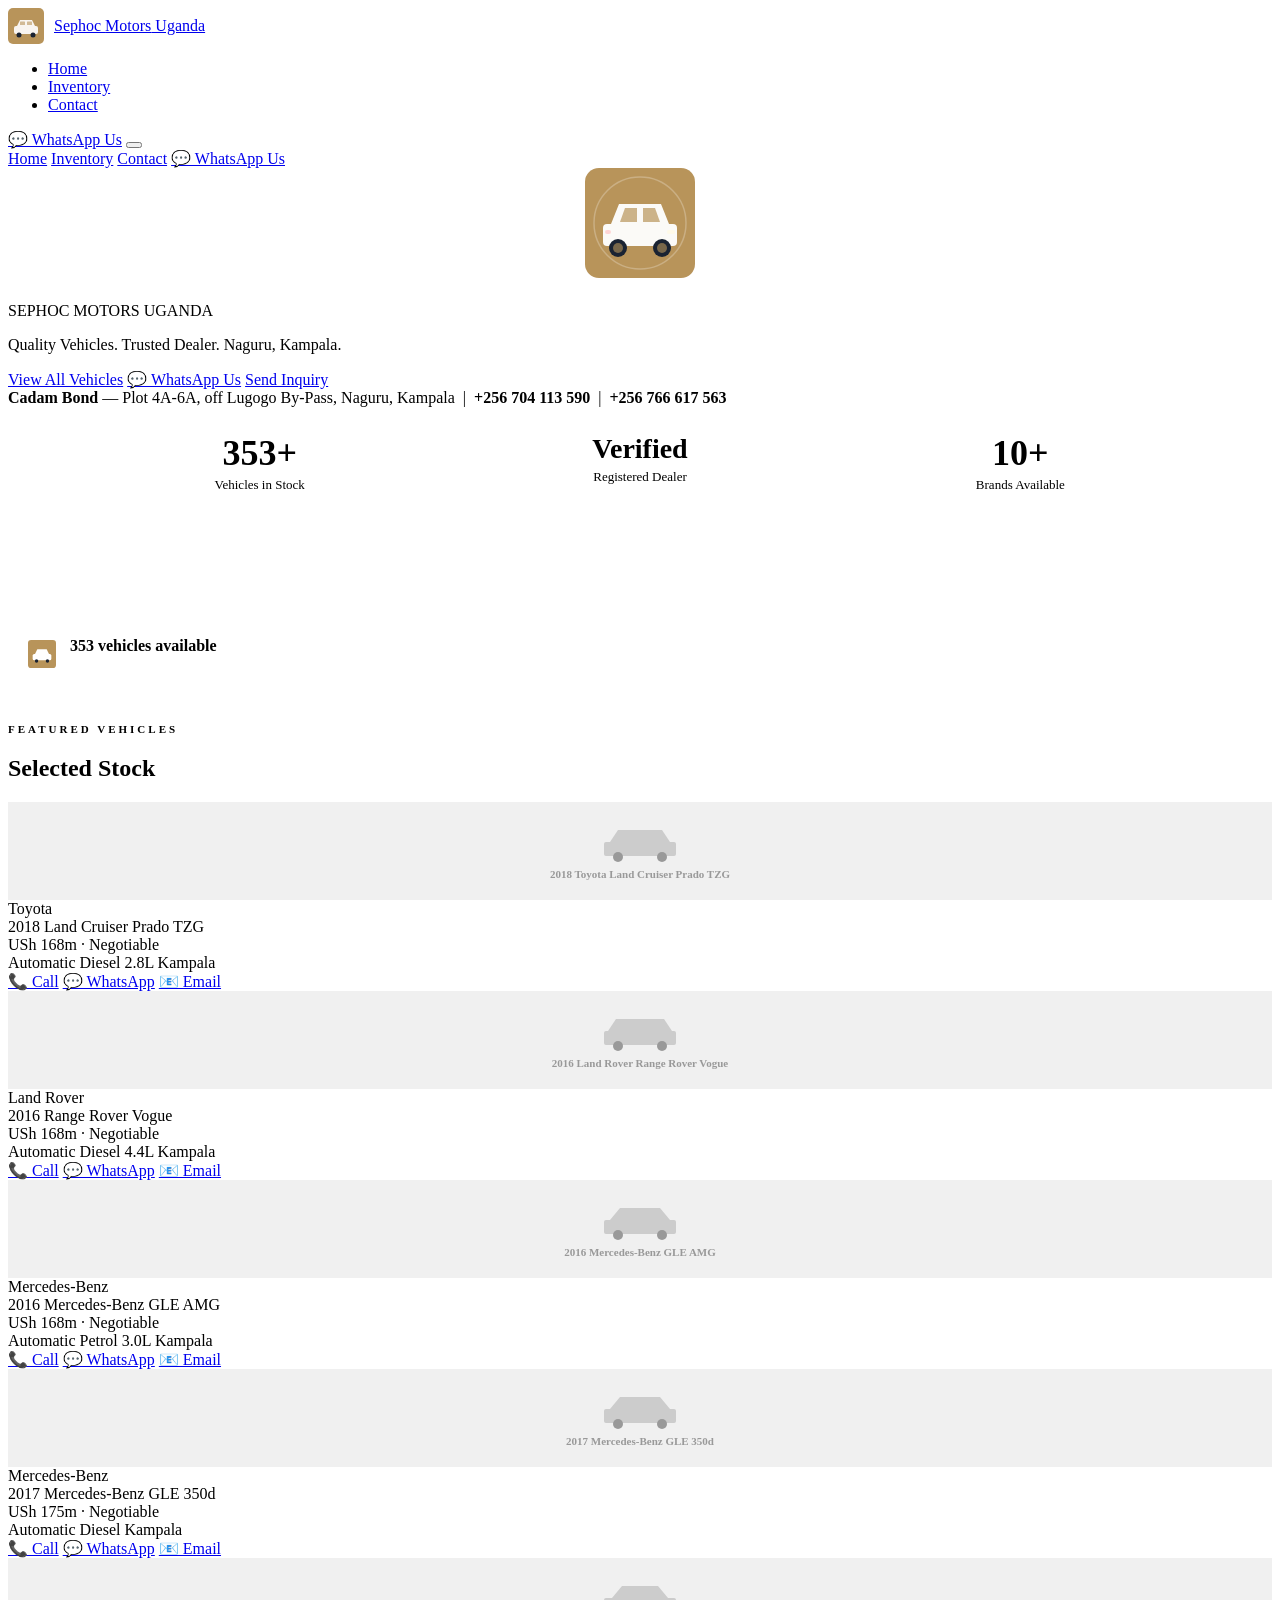
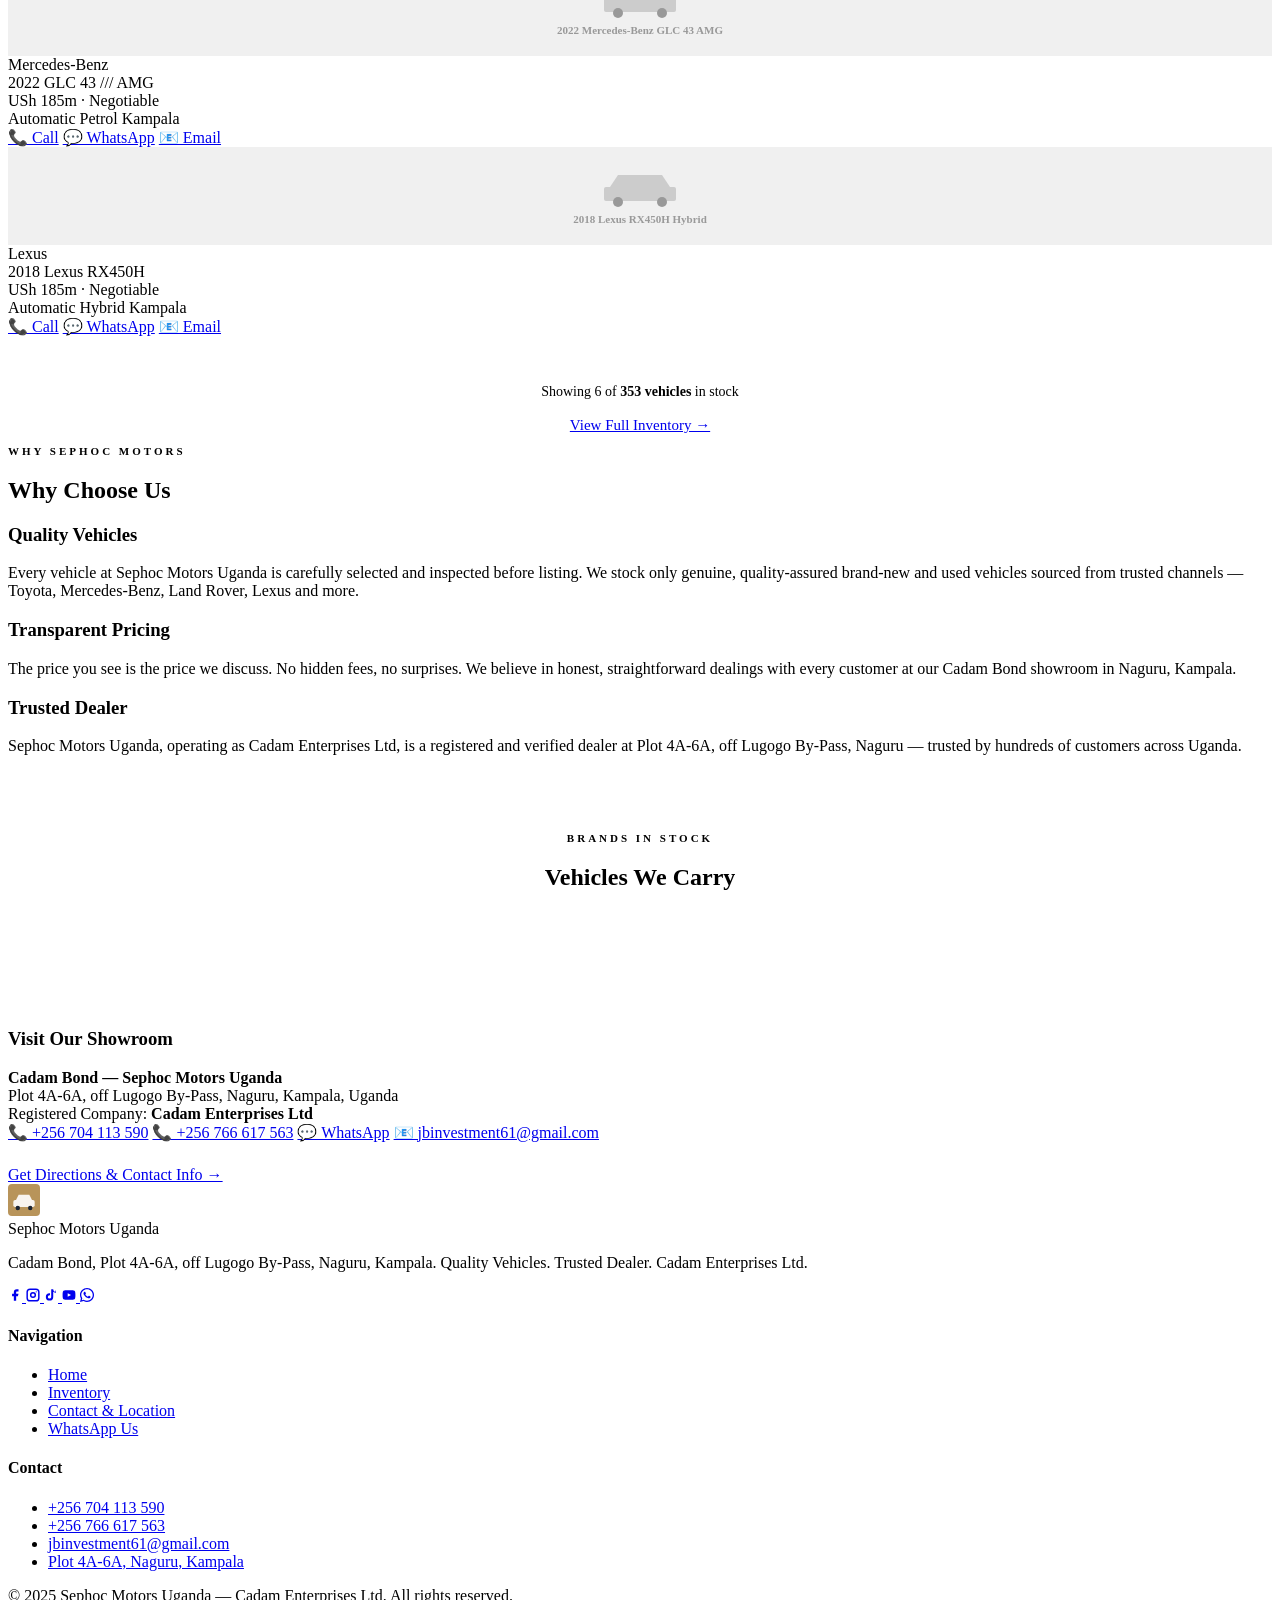
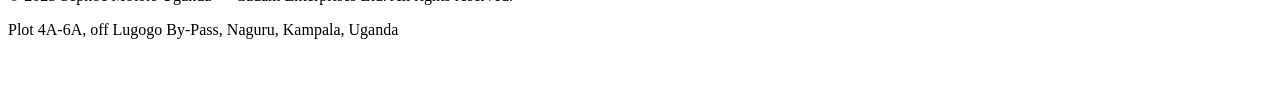
==== index.html @ a28c48fc "Rename index-1.html to index.html" ====
<!DOCTYPE html>
<html lang="en">
<head>
<meta charset="UTF-8"/>
<meta name="viewport" content="width=device-width,initial-scale=1.0"/>
<title>Sephoc Motors Uganda | Quality Vehicles — Cadam Bond, Naguru, Kampala</title>
<meta name="description" content="Sephoc Motors Uganda at Cadam Bond, Naguru Kampala. Quality brand-new and used vehicles — Toyota, Mercedes-Benz, Land Rover, Lexus, Subaru and more. Call +256704113590."/>
<meta name="keywords" content="cars for sale Uganda, Sephoc Motors Uganda, Cadam Bond Kampala, Toyota Land Cruiser Uganda, Mercedes-Benz Uganda, Range Rover Uganda, buy car Kampala, Naguru car dealer, used cars Uganda, luxury cars Kampala"/>
<meta property="og:title" content="Sephoc Motors Uganda | Cadam Bond, Naguru Kampala"/>
<meta property="og:description" content="Quality Vehicles. Trusted Dealer. Naguru, Kampala. Call +256704113590"/>
<meta name="robots" content="index,follow"/>
<link rel="stylesheet" href="style.css"/>
<style>
/* ---- LOGO SVG ---- */
.logo-svg-wrap {
  display:flex; align-items:center; gap:10px;
}
/* Hero logo large */
.hero-logo-svg {
  width:110px; height:110px;
  margin: 0 auto 24px;
  display:block;
}
/* Inline featured banner */
.featured-banner {
  background: var(--navy);
  border-left: 4px solid var(--gold);
  padding: 16px 20px;
  border-radius: 0 6px 6px 0;
  margin-bottom: 36px;
  display: flex; align-items: center; gap: 14px;
}
.featured-banner p { color: rgba(255,255,255,0.7); font-size:13px; margin:0; }
.featured-banner strong { color: var(--white); }
/* Stats row */
.stats-row {
  display: grid; grid-template-columns: repeat(3,1fr);
  gap: 1px; background: var(--border);
  border: 1px solid var(--border);
  border-radius: 6px; overflow: hidden;
  margin-bottom: 60px;
}
.stat-box {
  background: var(--white);
  padding: 28px 20px; text-align: center;
}
.stat-num {
  font-family: 'Playfair Display', serif;
  font-size: 36px; font-weight: 900;
  color: var(--navy); line-height: 1;
  margin-bottom: 6px;
}
.stat-num span { color: var(--gold); }
.stat-label { font-size: 13px; color: var(--gray); font-weight: 500; }
</style>
</head>
<body>

<!-- ===================== NAV ===================== -->
<nav class="nav">
  <div class="nav-inner">
    <!-- LOGO -->
    <a href="index.html" class="nav-logo logo-svg-wrap">
      <svg width="36" height="36" viewBox="0 0 36 36" fill="none" xmlns="http://www.w3.org/2000/svg" style="flex-shrink:0;border-radius:5px;">
        <rect width="36" height="36" fill="#b8945a"/>
        <!-- Car silhouette -->
        <rect x="6" y="18" width="24" height="8" rx="2" fill="white" opacity="0.9"/>
        <path d="M9 18 L12 12 L24 12 L27 18Z" fill="white" opacity="0.9"/>
        <circle cx="11" cy="27" r="2.5" fill="#1a2332"/>
        <circle cx="25" cy="27" r="2.5" fill="#1a2332"/>
        <rect x="12" y="13.5" width="5" height="3.5" rx="0.5" fill="#b8945a" opacity="0.6"/>
        <rect x="19" y="13.5" width="5" height="3.5" rx="0.5" fill="#b8945a" opacity="0.6"/>
      </svg>
      <span>Sephoc <span>Motors</span> Uganda</span>
    </a>
    <ul class="nav-links">
      <li><a href="index.html" class="active">Home</a></li>
      <li><a href="inventory.html">Inventory</a></li>
      <li><a href="contact.html">Contact</a></li>
    </ul>
    <a href="https://wa.me/256704113590?text=Hi%20Sephoc%20Motors%2C%20I%27m%20interested%20in%20a%20vehicle." target="_blank" class="nav-cta">💬 WhatsApp Us</a>
    <button class="nav-hamburger" onclick="toggleMenu()">
      <span></span><span></span><span></span>
    </button>
  </div>
  <div class="mobile-menu" id="mobileMenu">
    <a href="index.html">Home</a>
    <a href="inventory.html">Inventory</a>
    <a href="contact.html">Contact</a>
    <a href="https://wa.me/256704113590?text=Hi%20Sephoc%20Motors%2C%20I%27m%20interested%20in%20a%20vehicle." target="_blank">💬 WhatsApp Us</a>
  </div>
</nav>

<!-- ===================== HERO ===================== -->
<section class="hero">
  <!-- LARGE LOGO -->
  <svg class="hero-logo-svg" viewBox="0 0 110 110" fill="none" xmlns="http://www.w3.org/2000/svg">
    <rect width="110" height="110" rx="14" fill="#b8945a"/>
    <!-- outer ring -->
    <circle cx="55" cy="55" r="46" stroke="white" stroke-width="1.5" opacity="0.25"/>
    <!-- car body -->
    <rect x="18" y="56" width="74" height="22" rx="4" fill="white" opacity="0.95"/>
    <!-- car roof -->
    <path d="M26 56 L34 36 L76 36 L84 56Z" fill="white" opacity="0.95"/>
    <!-- windscreen left -->
    <path d="M35 54 L40 40 L52 40 L52 54Z" fill="#b8945a" opacity="0.7"/>
    <!-- windscreen right -->
    <path d="M58 54 L58 40 L70 40 L75 54Z" fill="#b8945a" opacity="0.7"/>
    <!-- wheels -->
    <circle cx="33" cy="80" r="9" fill="#1a2332"/>
    <circle cx="33" cy="80" r="5" fill="#b8945a" opacity="0.6"/>
    <circle cx="77" cy="80" r="9" fill="#1a2332"/>
    <circle cx="77" cy="80" r="5" fill="#b8945a" opacity="0.6"/>
    <!-- headlight -->
    <rect x="82" y="62" width="8" height="4" rx="2" fill="#fff9e6" opacity="0.9"/>
    <!-- rear light -->
    <rect x="20" y="62" width="6" height="4" rx="2" fill="#ffcccc" opacity="0.8"/>
  </svg>

  <div class="hero-business-name">SEPHOC MOTORS UGANDA</div>
  <p class="hero-subtitle">Quality Vehicles. Trusted Dealer. Naguru, Kampala.</p>

  <div class="hero-actions">
    <a href="inventory.html" class="btn btn-gold" style="min-width:200px;">View All Vehicles</a>
    <a href="https://wa.me/256704113590?text=Hi%20Sephoc%20Motors%2C%20I%27m%20interested%20in%20a%20vehicle." target="_blank" class="btn btn-wa" style="min-width:180px;">💬 WhatsApp Us</a>
    <a href="contact.html" class="btn btn-outline-gold" style="min-width:160px;">Send Inquiry</a>
  </div>

  <div class="hero-location">
    <strong>Cadam Bond</strong> — Plot 4A-6A, off Lugogo By-Pass, Naguru, Kampala &nbsp;|&nbsp;
    <strong>+256 704 113 590</strong> &nbsp;|&nbsp; <strong>+256 766 617 563</strong>
  </div>
</section>

<!-- ===================== STATS ===================== -->
<div style="max-width:1140px;margin:0 auto;padding:0 20px;">
  <div class="stats-row">
    <div class="stat-box">
      <div class="stat-num">353<span>+</span></div>
      <div class="stat-label">Vehicles in Stock</div>
    </div>
    <div class="stat-box">
      <div class="stat-num" style="font-size:28px;">Verified</div>
      <div class="stat-label">Registered Dealer</div>
    </div>
    <div class="stat-box">
      <div class="stat-num">10<span>+</span></div>
      <div class="stat-label">Brands Available</div>
    </div>
  </div>
</div>

<!-- ===================== FEATURED VEHICLES ===================== -->
<section class="section" style="background:var(--white);padding-top:40px;">
  <div class="container">
    <div class="featured-banner">
      <svg width="28" height="28" viewBox="0 0 36 36" fill="none" style="flex-shrink:0;">
        <rect width="36" height="36" rx="4" fill="#b8945a"/>
        <rect x="6" y="18" width="24" height="8" rx="2" fill="white"/>
        <path d="M9 18 L12 12 L24 12 L27 18Z" fill="white"/>
        <circle cx="11" cy="27" r="2.2" fill="#1a2332"/>
        <circle cx="25" cy="27" r="2.2" fill="#1a2332"/>
      </svg>
      <div>
        <strong>353 vehicles available</strong>
        <p>Toyota · Mercedes-Benz · Land Rover · Lexus · Audi · Jeep · Subaru · Mitsubishi · Chery and more</p>
      </div>
    </div>

    <p style="font-size:11px;font-weight:700;letter-spacing:3px;text-transform:uppercase;color:var(--gold);margin-bottom:6px;">FEATURED VEHICLES</p>
    <h2 class="section-title">Selected <span>Stock</span></h2>
    <div class="divider"></div>

    <div class="cars-grid">

      <!-- CAR 1: 2018 Toyota Prado TZG -->
      <div class="car-card">
        <div class="car-img-placeholder" style="display:flex;flex-direction:column;gap:6px;align-items:center;justify-content:center;padding:20px;background:#f0f0f0;">
          <svg viewBox="0 0 80 40" width="80" height="40" fill="none">
            <rect x="4" y="20" width="72" height="14" rx="2" fill="#ccc"/>
            <path d="M10 20 L18 8 L62 8 L70 20Z" fill="#ccc"/>
            <circle cx="18" cy="35" r="5" fill="#999"/>
            <circle cx="62" cy="35" r="5" fill="#999"/>
          </svg>
          <span style="font-size:11px;color:#999;font-weight:600;">2018 Toyota Land Cruiser Prado TZG</span>
        </div>
        <div class="car-info">
          <div class="car-make">Toyota</div>
          <div class="car-name">2018 Land Cruiser Prado TZG</div>
          <div class="car-price">USh 168m <span>· Negotiable</span></div>
          <div class="car-specs">
            <span class="spec-tag">Automatic</span>
            <span class="spec-tag">Diesel</span>
            <span class="spec-tag">2.8L</span>
            <span class="spec-tag">Kampala</span>
          </div>
        </div>
        <div class="card-actions">
          <a href="tel:+256704113590" class="btn btn-navy btn-sm">📞 Call</a>
          <a href="https://wa.me/256704113590?text=Hi%2C%20I%27m%20interested%20in%20the%202018%20Toyota%20Land%20Cruiser%20Prado%20TZG%20at%20USh%20168m.%20Is%20it%20still%20available%3F" target="_blank" class="btn btn-wa btn-sm">💬 WhatsApp</a>
          <a href="mailto:jbinvestment61@gmail.com?subject=Inquiry%3A%202018%20Toyota%20Land%20Cruiser%20Prado%20TZG%20-%20USh%20168m&body=Hello%20Sephoc%20Motors%20Uganda%2C%0A%0AI%20am%20interested%20in%20the%202018%20Toyota%20Land%20Cruiser%20Prado%20TZG%20listed%20at%20USh%20168m.%0APlease%20send%20me%20more%20details.%0A%0AThank%20you." class="btn btn-outline btn-sm">📧 Email</a>
        </div>
      </div>

      <!-- CAR 2: 2016 Range Rover Vogue -->
      <div class="car-card">
        <div class="car-img-placeholder" style="display:flex;flex-direction:column;gap:6px;align-items:center;justify-content:center;padding:20px;background:#f0f0f0;">
          <svg viewBox="0 0 80 40" width="80" height="40" fill="none">
            <rect x="4" y="20" width="72" height="14" rx="2" fill="#ccc"/>
            <path d="M8 20 L16 8 L64 8 L72 20Z" fill="#ccc"/>
            <circle cx="18" cy="35" r="5" fill="#999"/>
            <circle cx="62" cy="35" r="5" fill="#999"/>
          </svg>
          <span style="font-size:11px;color:#999;font-weight:600;">2016 Land Rover Range Rover Vogue</span>
        </div>
        <div class="car-info">
          <div class="car-make">Land Rover</div>
          <div class="car-name">2016 Range Rover Vogue</div>
          <div class="car-price">USh 168m <span>· Negotiable</span></div>
          <div class="car-specs">
            <span class="spec-tag">Automatic</span>
            <span class="spec-tag">Diesel</span>
            <span class="spec-tag">4.4L</span>
            <span class="spec-tag">Kampala</span>
          </div>
        </div>
        <div class="card-actions">
          <a href="tel:+256704113590" class="btn btn-navy btn-sm">📞 Call</a>
          <a href="https://wa.me/256704113590?text=Hi%2C%20I%27m%20interested%20in%20the%202016%20Range%20Rover%20Vogue%20at%20USh%20168m.%20Is%20it%20still%20available%3F" target="_blank" class="btn btn-wa btn-sm">💬 WhatsApp</a>
          <a href="mailto:jbinvestment61@gmail.com?subject=Inquiry%3A%202016%20Range%20Rover%20Vogue%20-%20USh%20168m&body=Hello%20Sephoc%20Motors%20Uganda%2C%0A%0AI%20am%20interested%20in%20the%202016%20Range%20Rover%20Vogue%20at%20USh%20168m.%0APlease%20send%20me%20more%20details.%0A%0AThank%20you." class="btn btn-outline btn-sm">📧 Email</a>
        </div>
      </div>

      <!-- CAR 3: 2016 Mercedes-Benz GLE AMG -->
      <div class="car-card">
        <div class="car-img-placeholder" style="display:flex;flex-direction:column;gap:6px;align-items:center;justify-content:center;padding:20px;background:#f0f0f0;">
          <svg viewBox="0 0 80 40" width="80" height="40" fill="none">
            <rect x="4" y="20" width="72" height="14" rx="2" fill="#ccc"/>
            <path d="M10 20 L20 8 L60 8 L70 20Z" fill="#ccc"/>
            <circle cx="18" cy="35" r="5" fill="#999"/>
            <circle cx="62" cy="35" r="5" fill="#999"/>
          </svg>
          <span style="font-size:11px;color:#999;font-weight:600;">2016 Mercedes-Benz GLE AMG</span>
        </div>
        <div class="car-info">
          <div class="car-make">Mercedes-Benz</div>
          <div class="car-name">2016 Mercedes-Benz GLE AMG</div>
          <div class="car-price">USh 168m <span>· Negotiable</span></div>
          <div class="car-specs">
            <span class="spec-tag">Automatic</span>
            <span class="spec-tag">Petrol</span>
            <span class="spec-tag">3.0L</span>
            <span class="spec-tag">Kampala</span>
          </div>
        </div>
        <div class="card-actions">
          <a href="tel:+256704113590" class="btn btn-navy btn-sm">📞 Call</a>
          <a href="https://wa.me/256704113590?text=Hi%2C%20I%27m%20interested%20in%20the%202016%20Mercedes-Benz%20GLE%20AMG%20at%20USh%20168m.%20Is%20it%20still%20available%3F" target="_blank" class="btn btn-wa btn-sm">💬 WhatsApp</a>
          <a href="mailto:jbinvestment61@gmail.com?subject=Inquiry%3A%202016%20Mercedes-Benz%20GLE%20AMG%20-%20USh%20168m&body=Hello%20Sephoc%20Motors%20Uganda%2C%0A%0AI%20am%20interested%20in%20the%202016%20Mercedes-Benz%20GLE%20AMG%20at%20USh%20168m.%0APlease%20send%20me%20more%20details.%0A%0AThank%20you." class="btn btn-outline btn-sm">📧 Email</a>
        </div>
      </div>

      <!-- CAR 4: 2017 Mercedes GLE 350d -->
      <div class="car-card">
        <div class="car-img-placeholder" style="display:flex;flex-direction:column;gap:6px;align-items:center;justify-content:center;padding:20px;background:#f0f0f0;">
          <svg viewBox="0 0 80 40" width="80" height="40" fill="none">
            <rect x="4" y="20" width="72" height="14" rx="2" fill="#ccc"/>
            <path d="M10 20 L20 8 L60 8 L70 20Z" fill="#ccc"/>
            <circle cx="18" cy="35" r="5" fill="#999"/>
            <circle cx="62" cy="35" r="5" fill="#999"/>
          </svg>
          <span style="font-size:11px;color:#999;font-weight:600;">2017 Mercedes-Benz GLE 350d</span>
        </div>
        <div class="car-info">
          <div class="car-make">Mercedes-Benz</div>
          <div class="car-name">2017 Mercedes-Benz GLE 350d</div>
          <div class="car-price">USh 175m <span>· Negotiable</span></div>
          <div class="car-specs">
            <span class="spec-tag">Automatic</span>
            <span class="spec-tag">Diesel</span>
            <span class="spec-tag">Kampala</span>
          </div>
        </div>
        <div class="card-actions">
          <a href="tel:+256704113590" class="btn btn-navy btn-sm">📞 Call</a>
          <a href="https://wa.me/256704113590?text=Hi%2C%20I%27m%20interested%20in%20the%202017%20Mercedes-Benz%20GLE%20350d%20at%20USh%20175m.%20Is%20it%20still%20available%3F" target="_blank" class="btn btn-wa btn-sm">💬 WhatsApp</a>
          <a href="mailto:jbinvestment61@gmail.com?subject=Inquiry%3A%202017%20Mercedes-Benz%20GLE%20350d%20-%20USh%20175m&body=Hello%20Sephoc%20Motors%20Uganda%2C%0A%0AI%20am%20interested%20in%20the%202017%20Mercedes-Benz%20GLE%20350d%20at%20USh%20175m.%0APlease%20send%20me%20more%20details.%0A%0AThank%20you." class="btn btn-outline btn-sm">📧 Email</a>
        </div>
      </div>

      <!-- CAR 5: 2022 Mercedes GLC 43 AMG -->
      <div class="car-card">
        <div class="car-img-placeholder" style="display:flex;flex-direction:column;gap:6px;align-items:center;justify-content:center;padding:20px;background:#f0f0f0;">
          <svg viewBox="0 0 80 40" width="80" height="40" fill="none">
            <rect x="4" y="20" width="72" height="14" rx="2" fill="#ccc"/>
            <path d="M12 20 L22 8 L58 8 L68 20Z" fill="#ccc"/>
            <circle cx="18" cy="35" r="5" fill="#999"/>
            <circle cx="62" cy="35" r="5" fill="#999"/>
          </svg>
          <span style="font-size:11px;color:#999;font-weight:600;">2022 Mercedes-Benz GLC 43 AMG</span>
        </div>
        <div class="car-info">
          <div class="car-make">Mercedes-Benz</div>
          <div class="car-name">2022 GLC 43 /// AMG</div>
          <div class="car-price">USh 185m <span>· Negotiable</span></div>
          <div class="car-specs">
            <span class="spec-tag">Automatic</span>
            <span class="spec-tag">Petrol</span>
            <span class="spec-tag">Kampala</span>
          </div>
        </div>
        <div class="card-actions">
          <a href="tel:+256704113590" class="btn btn-navy btn-sm">📞 Call</a>
          <a href="https://wa.me/256704113590?text=Hi%2C%20I%27m%20interested%20in%20the%202022%20Mercedes-Benz%20GLC%2043%20AMG%20at%20USh%20185m.%20Is%20it%20still%20available%3F" target="_blank" class="btn btn-wa btn-sm">💬 WhatsApp</a>
          <a href="mailto:jbinvestment61@gmail.com?subject=Inquiry%3A%202022%20Mercedes-Benz%20GLC%2043%20AMG&body=Hello%20Sephoc%20Motors%20Uganda%2C%0A%0AI%20am%20interested%20in%20the%202022%20Mercedes-Benz%20GLC%2043%20AMG%20at%20USh%20185m.%0APlease%20send%20me%20more%20details.%0A%0AThank%20you." class="btn btn-outline btn-sm">📧 Email</a>
        </div>
      </div>

      <!-- CAR 6: 2018 Lexus RX450H -->
      <div class="car-card">
        <div class="car-img-placeholder" style="display:flex;flex-direction:column;gap:6px;align-items:center;justify-content:center;padding:20px;background:#f0f0f0;">
          <svg viewBox="0 0 80 40" width="80" height="40" fill="none">
            <rect x="4" y="20" width="72" height="14" rx="2" fill="#ccc"/>
            <path d="M10 20 L18 8 L62 8 L70 20Z" fill="#ccc"/>
            <circle cx="18" cy="35" r="5" fill="#999"/>
            <circle cx="62" cy="35" r="5" fill="#999"/>
          </svg>
          <span style="font-size:11px;color:#999;font-weight:600;">2018 Lexus RX450H Hybrid</span>
        </div>
        <div class="car-info">
          <div class="car-make">Lexus</div>
          <div class="car-name">2018 Lexus RX450H</div>
          <div class="car-price">USh 185m <span>· Negotiable</span></div>
          <div class="car-specs">
            <span class="spec-tag">Automatic</span>
            <span class="spec-tag">Hybrid</span>
            <span class="spec-tag">Kampala</span>
          </div>
        </div>
        <div class="card-actions">
          <a href="tel:+256704113590" class="btn btn-navy btn-sm">📞 Call</a>
          <a href="https://wa.me/256704113590?text=Hi%2C%20I%27m%20interested%20in%20the%202018%20Lexus%20RX450H%20at%20USh%20185m.%20Is%20it%20still%20available%3F" target="_blank" class="btn btn-wa btn-sm">💬 WhatsApp</a>
          <a href="mailto:jbinvestment61@gmail.com?subject=Inquiry%3A%202018%20Lexus%20RX450H&body=Hello%20Sephoc%20Motors%20Uganda%2C%0A%0AI%20am%20interested%20in%20the%202018%20Lexus%20RX450H%20at%20USh%20185m.%0APlease%20send%20me%20more%20details.%0A%0AThank%20you." class="btn btn-outline btn-sm">📧 Email</a>
        </div>
      </div>

    </div>

    <div style="text-align:center;margin-top:48px;">
      <p style="font-size:14px;color:var(--gray);margin-bottom:16px;">Showing 6 of <strong style="color:var(--navy);">353 vehicles</strong> in stock</p>
      <a href="inventory.html" class="btn btn-gold" style="font-size:15px;padding:16px 44px;">View Full Inventory →</a>
    </div>
  </div>
</section>

<!-- ===================== WHY CHOOSE US ===================== -->
<section class="section why-section">
  <div class="container">
    <p style="font-size:11px;font-weight:700;letter-spacing:3px;text-transform:uppercase;color:var(--gold);margin-bottom:6px;">WHY SEPHOC MOTORS</p>
    <h2 class="section-title">Why Choose <span>Us</span></h2>
    <div class="divider"></div>
    <div class="why-grid">
      <div class="why-card">
        <h3>Quality Vehicles</h3>
        <p>Every vehicle at Sephoc Motors Uganda is carefully selected and inspected before listing. We stock only genuine, quality-assured brand-new and used vehicles sourced from trusted channels — Toyota, Mercedes-Benz, Land Rover, Lexus and more.</p>
      </div>
      <div class="why-card">
        <h3>Transparent Pricing</h3>
        <p>The price you see is the price we discuss. No hidden fees, no surprises. We believe in honest, straightforward dealings with every customer at our Cadam Bond showroom in Naguru, Kampala.</p>
      </div>
      <div class="why-card">
        <h3>Trusted Dealer</h3>
        <p>Sephoc Motors Uganda, operating as Cadam Enterprises Ltd, is a registered and verified dealer at Plot 4A-6A, off Lugogo By-Pass, Naguru — trusted by hundreds of customers across Uganda.</p>
      </div>
    </div>
  </div>
</section>

<!-- ===================== BRANDS ===================== -->
<section style="background:var(--white);padding:50px 20px;border-top:1px solid var(--border);">
  <div class="container" style="text-align:center;">
    <p style="font-size:11px;font-weight:700;letter-spacing:3px;text-transform:uppercase;color:var(--gold);margin-bottom:6px;">BRANDS IN STOCK</p>
    <h2 class="section-title" style="margin-bottom:6px;">Vehicles We <span>Carry</span></h2>
    <div class="divider" style="margin:14px auto 32px;"></div>
    <div style="display:flex;flex-wrap:wrap;gap:12px;justify-content:center;">
      <span style="background:var(--navy);color:white;padding:10px 22px;border-radius:4px;font-size:13px;font-weight:600;">Toyota</span>
      <span style="background:var(--navy);color:white;padding:10px 22px;border-radius:4px;font-size:13px;font-weight:600;">Mercedes-Benz</span>
      <span style="background:var(--navy);color:white;padding:10px 22px;border-radius:4px;font-size:13px;font-weight:600;">Land Rover</span>
      <span style="background:var(--navy);color:white;padding:10px 22px;border-radius:4px;font-size:13px;font-weight:600;">Lexus</span>
      <span style="background:var(--navy);color:white;padding:10px 22px;border-radius:4px;font-size:13px;font-weight:600;">Audi</span>
      <span style="background:var(--navy);color:white;padding:10px 22px;border-radius:4px;font-size:13px;font-weight:600;">Jeep</span>
      <span style="background:var(--navy);color:white;padding:10px 22px;border-radius:4px;font-size:13px;font-weight:600;">Subaru</span>
      <span style="background:var(--navy);color:white;padding:10px 22px;border-radius:4px;font-size:13px;font-weight:600;">Mitsubishi</span>
      <span style="background:var(--gold);color:white;padding:10px 22px;border-radius:4px;font-size:13px;font-weight:600;">+ More Brands</span>
    </div>
  </div>
</section>

<!-- ===================== VISIT OUR SHOWROOM ===================== -->
<div class="location-strip">
  <div class="container">
    <h3>Visit Our Showroom</h3>
    <div class="location-address">
      <strong>Cadam Bond — Sephoc Motors Uganda</strong><br/>
      Plot 4A-6A, off Lugogo By-Pass, Naguru, Kampala, Uganda<br/>
      Registered Company: <strong>Cadam Enterprises Ltd</strong>
    </div>
    <div class="location-contacts">
      <a href="tel:+256704113590" class="loc-contact">📞 +256 704 113 590</a>
      <a href="tel:+256766617563" class="loc-contact">📞 +256 766 617 563</a>
      <a href="https://wa.me/256704113590?text=Hi%20Sephoc%20Motors%2C%20I%27m%20interested%20in%20a%20vehicle." target="_blank" class="loc-contact">💬 WhatsApp</a>
      <a href="mailto:jbinvestment61@gmail.com" class="loc-contact">📧 jbinvestment61@gmail.com</a>
    </div>
    <div style="margin-top:24px;">
      <a href="contact.html" class="btn btn-gold">Get Directions & Contact Info →</a>
    </div>
  </div>
</div>

<!-- ===================== FOOTER ===================== -->
<footer class="footer">
  <div class="footer-inner">
    <div>
      <div class="footer-logo-wrap">
        <svg width="32" height="32" viewBox="0 0 36 36" fill="none" xmlns="http://www.w3.org/2000/svg" style="border-radius:4px;flex-shrink:0;">
          <rect width="36" height="36" fill="#b8945a"/>
          <rect x="6" y="18" width="24" height="8" rx="2" fill="white" opacity="0.9"/>
          <path d="M9 18 L12 12 L24 12 L27 18Z" fill="white" opacity="0.9"/>
          <circle cx="11" cy="27" r="2.5" fill="#1a2332"/>
          <circle cx="25" cy="27" r="2.5" fill="#1a2332"/>
        </svg>
        <div class="footer-logo-name">Sephoc <span>Motors</span> Uganda</div>
      </div>
      <p class="footer-desc">Cadam Bond, Plot 4A-6A, off Lugogo By-Pass, Naguru, Kampala. Quality Vehicles. Trusted Dealer. Cadam Enterprises Ltd.</p>
      <div class="footer-socials">
        <a href="https://www.facebook.com/SephocMotorsUganda" target="_blank" class="footer-social" title="Facebook">
          <svg width="14" height="14" viewBox="0 0 24 24" fill="currentColor"><path d="M18 2h-3a5 5 0 0 0-5 5v3H7v4h3v8h4v-8h3l1-4h-4V7a1 1 0 0 1 1-1h3z"/></svg>
        </a>
        <a href="https://www.instagram.com/sephocmotorsuganda" target="_blank" class="footer-social" title="@sephocmotorsuganda">
          <svg width="14" height="14" viewBox="0 0 24 24" fill="none" stroke="currentColor" stroke-width="2.5"><rect x="2" y="2" width="20" height="20" rx="5"/><circle cx="12" cy="12" r="4"/><circle cx="17.5" cy="6.5" r="1" fill="currentColor" stroke="none"/></svg>
        </a>
        <a href="https://www.tiktok.com/@sephocmotorsuganda" target="_blank" class="footer-social" title="TikTok">
          <svg width="14" height="14" viewBox="0 0 24 24" fill="currentColor"><path d="M19.59 6.69a4.83 4.83 0 0 1-3.77-4.25V2h-3.45v13.67a2.89 2.89 0 0 1-2.88 2.5 2.89 2.89 0 0 1-2.89-2.89 2.89 2.89 0 0 1 2.89-2.89c.28 0 .54.04.79.1V9.01a6.27 6.27 0 0 0-.79-.05 6.34 6.34 0 0 0-6.34 6.34 6.34 6.34 0 0 0 6.34 6.34 6.34 6.34 0 0 0 6.33-6.34l-.01-8.83a8.18 8.18 0 0 0 4.78 1.52V4.55a4.85 4.85 0 0 1-1-.14z"/></svg>
        </a>
        <a href="https://www.youtube.com/@sephocmotorsuganda" target="_blank" class="footer-social" title="YouTube">
          <svg width="14" height="14" viewBox="0 0 24 24" fill="currentColor"><path d="M22.54 6.42a2.78 2.78 0 0 0-1.95-1.96C18.88 4 12 4 12 4s-6.88 0-8.59.46a2.78 2.78 0 0 0-1.95 1.96A29 29 0 0 0 1 12a29 29 0 0 0 .46 5.58A2.78 2.78 0 0 0 3.41 19.6C5.12 20 12 20 12 20s6.88 0 8.59-.46a2.78 2.78 0 0 0 1.95-1.95A29 29 0 0 0 23 12a29 29 0 0 0-.46-5.58zM9.75 15.02V8.98L15.5 12l-5.75 3.02z"/></svg>
        </a>
        <a href="https://wa.me/256704113590" target="_blank" class="footer-social" title="WhatsApp">
          <svg width="14" height="14" viewBox="0 0 24 24" fill="currentColor"><path d="M17.472 14.382c-.297-.149-1.758-.867-2.03-.967-.273-.099-.471-.148-.67.15-.197.297-.767.966-.94 1.164-.173.199-.347.223-.644.075-.297-.15-1.255-.463-2.39-1.475-.883-.788-1.48-1.761-1.653-2.059-.173-.297-.018-.458.13-.606.134-.133.298-.347.446-.52.149-.174.198-.298.298-.497.099-.198.05-.371-.025-.52-.075-.149-.669-1.612-.916-2.207-.242-.579-.487-.5-.669-.51-.173-.008-.371-.01-.57-.01-.198 0-.52.074-.792.372-.272.297-1.04 1.016-1.04 2.479 0 1.462 1.065 2.875 1.213 3.074.149.198 2.096 3.2 5.077 4.487.709.306 1.262.489 1.694.625.712.227 1.36.195 1.871.118.571-.085 1.758-.719 2.006-1.413.248-.694.248-1.289.173-1.413-.074-.124-.272-.198-.57-.347z"/><path d="M12 0C5.373 0 0 5.373 0 12c0 2.125.555 4.122 1.529 5.857L.057 23.882l6.196-1.625A11.943 11.943 0 0 0 12 24c6.627 0 12-5.373 12-12S18.627 0 12 0zm0 21.818a9.808 9.808 0 0 1-5.001-1.367l-.361-.214-3.68.965.981-3.593-.234-.369A9.821 9.821 0 0 1 2.182 12C2.182 6.57 6.569 2.182 12 2.182c5.43 0 9.818 4.388 9.818 9.818 0 5.431-4.388 9.818-9.818 9.818z"/></svg>
        </a>
      </div>
    </div>
    <div class="footer-col">
      <h4>Navigation</h4>
      <ul>
        <li><a href="index.html">Home</a></li>
        <li><a href="inventory.html">Inventory</a></li>
        <li><a href="contact.html">Contact & Location</a></li>
        <li><a href="https://wa.me/256704113590" target="_blank">WhatsApp Us</a></li>
      </ul>
    </div>
    <div class="footer-col">
      <h4>Contact</h4>
      <ul>
        <li><a href="tel:+256704113590">+256 704 113 590</a></li>
        <li><a href="tel:+256766617563">+256 766 617 563</a></li>
        <li><a href="mailto:jbinvestment61@gmail.com">jbinvestment61@gmail.com</a></li>
        <li><a href="contact.html">Plot 4A-6A, Naguru, Kampala</a></li>
      </ul>
    </div>
  </div>
  <div class="footer-bottom">
    <p>© 2025 Sephoc Motors Uganda — Cadam Enterprises Ltd. All rights reserved.</p>
    <p>Plot 4A-6A, off Lugogo By-Pass, Naguru, Kampala, Uganda</p>
  </div>
</footer>

<!-- FLOATING WHATSAPP -->
<a href="https://wa.me/256704113590?text=Hi%20Sephoc%20Motors%2C%20I%27m%20interested%20in%20a%20vehicle." target="_blank" class="wa-float" title="Chat on WhatsApp">
  <svg width="26" height="26" viewBox="0 0 24 24" fill="white"><path d="M17.472 14.382c-.297-.149-1.758-.867-2.03-.967-.273-.099-.471-.148-.67.15-.197.297-.767.966-.94 1.164-.173.199-.347.223-.644.075-.297-.15-1.255-.463-2.39-1.475-.883-.788-1.48-1.761-1.653-2.059-.173-.297-.018-.458.13-.606.134-.133.298-.347.446-.52.149-.174.198-.298.298-.497.099-.198.05-.371-.025-.52-.075-.149-.669-1.612-.916-2.207-.242-.579-.487-.5-.669-.51-.173-.008-.371-.01-.57-.01-.198 0-.52.074-.792.372-.272.297-1.04 1.016-1.04 2.479 0 1.462 1.065 2.875 1.213 3.074.149.198 2.096 3.2 5.077 4.487.709.306 1.262.489 1.694.625.712.227 1.36.195 1.871.118.571-.085 1.758-.719 2.006-1.413.248-.694.248-1.289.173-1.413-.074-.124-.272-.198-.57-.347z"/><path d="M12 0C5.373 0 0 5.373 0 12c0 2.125.555 4.122 1.529 5.857L.057 23.882l6.196-1.625A11.943 11.943 0 0 0 12 24c6.627 0 12-5.373 12-12S18.627 0 12 0zm0 21.818a9.808 9.808 0 0 1-5.001-1.367l-.361-.214-3.68.965.981-3.593-.234-.369A9.821 9.821 0 0 1 2.182 12C2.182 6.57 6.569 2.182 12 2.182c5.43 0 9.818 4.388 9.818 9.818 0 5.431-4.388 9.818-9.818 9.818z"/></svg>
</a>

<script>
function toggleMenu(){ document.getElementById('mobileMenu').classList.toggle('open'); }
</script>
</body>
</html>
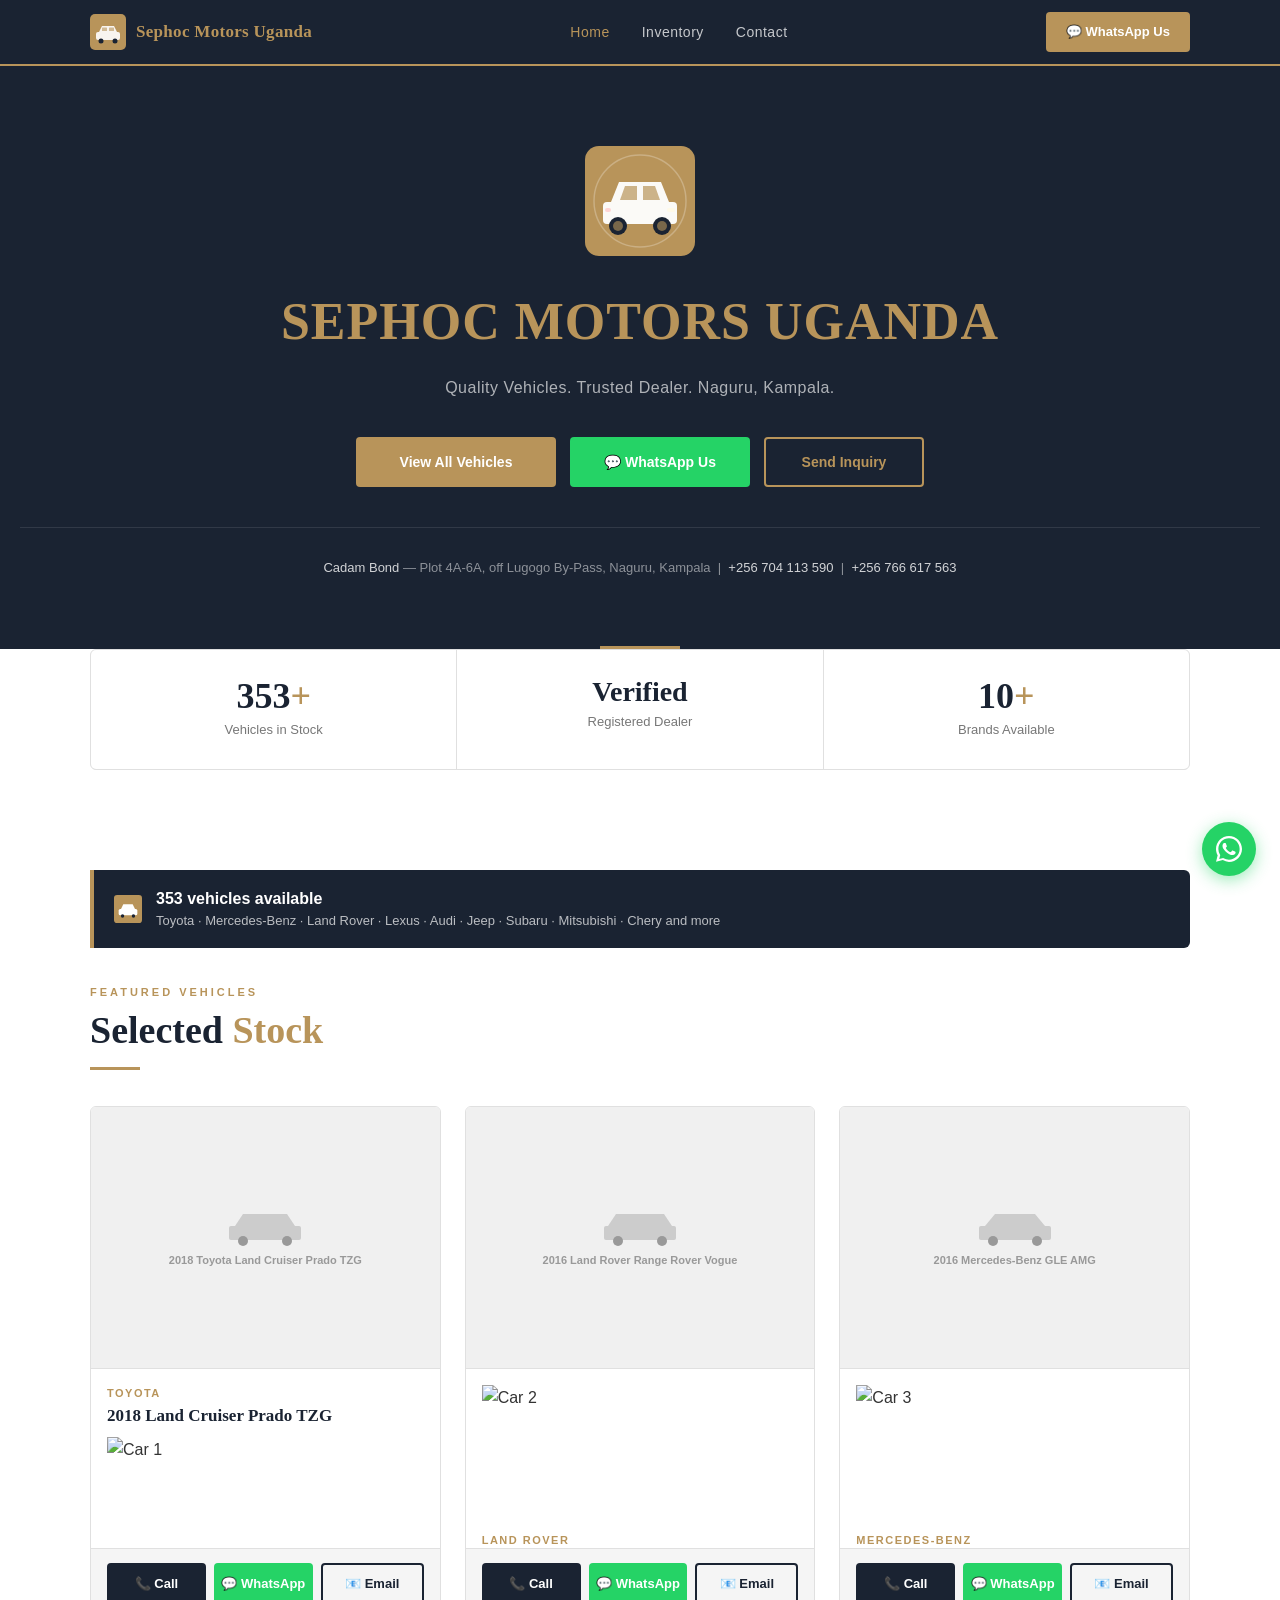
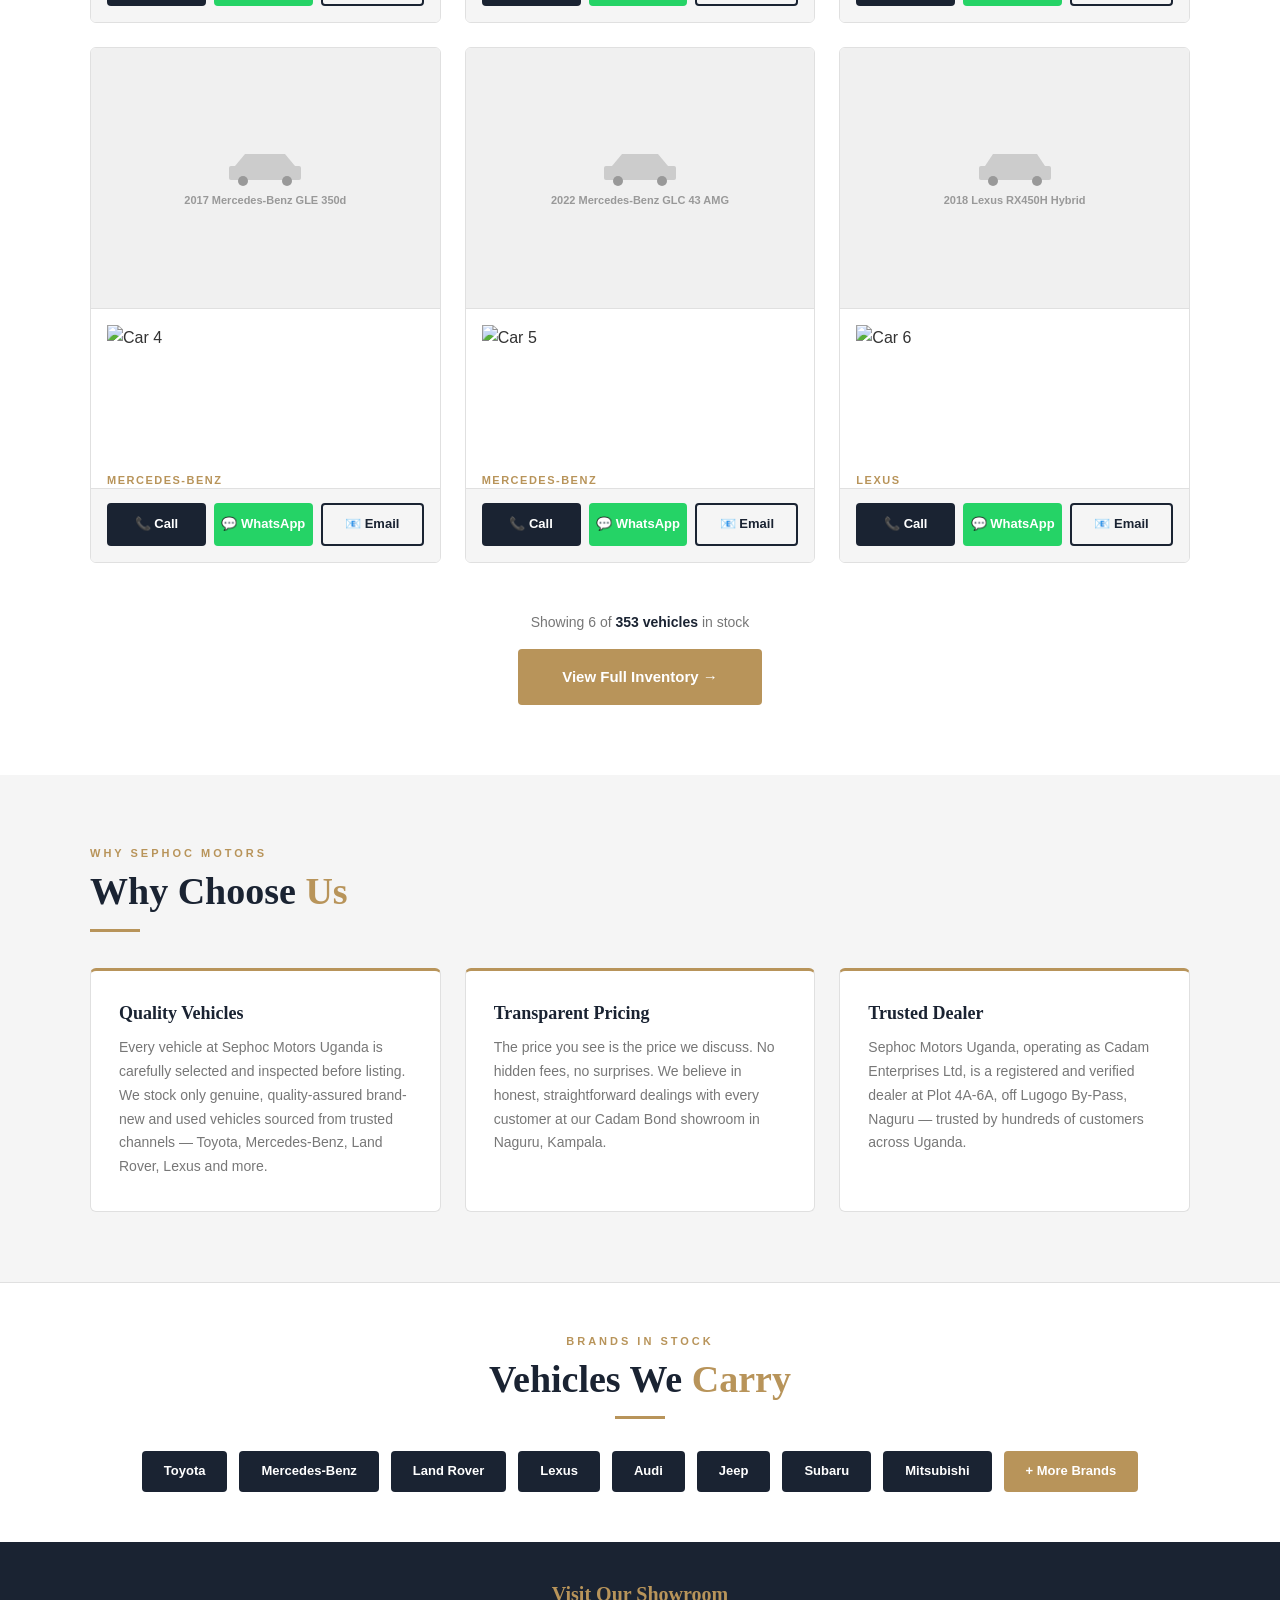
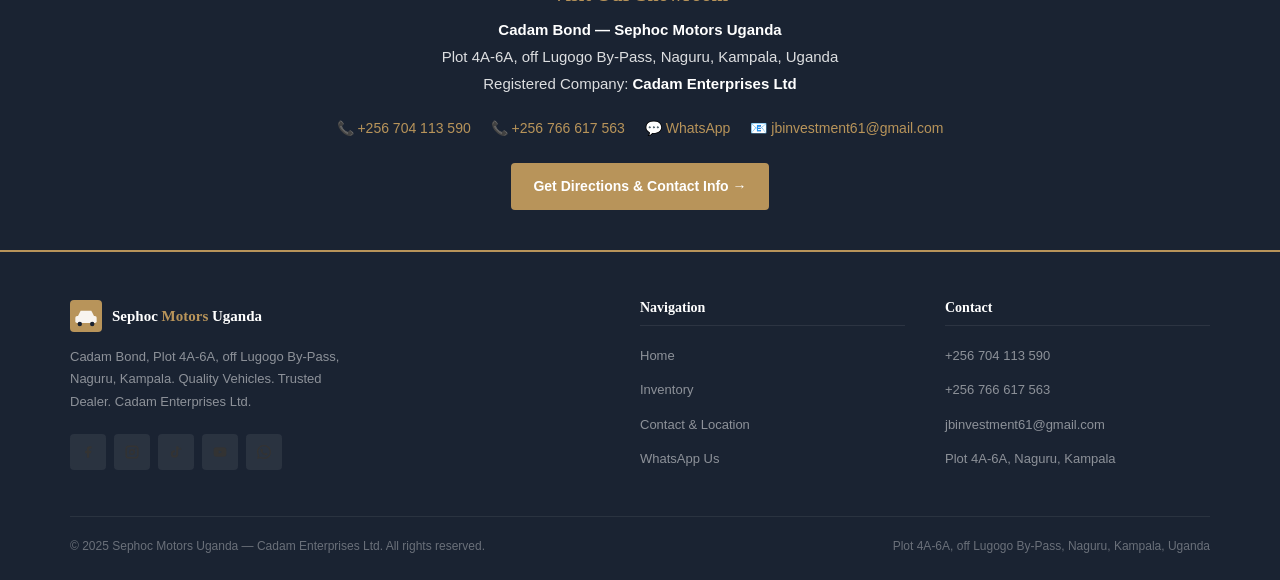
==== commit f4f9a89d: "Update index.html" ====
--- a/index.html
+++ b/index.html
@@ -187,6 +187,7 @@
         <div class="car-info">
           <div class="car-make">Toyota</div>
           <div class="car-name">2018 Land Cruiser Prado TZG</div>
+          <img src="https://i.ibb.co/GQbp4zMw/Uganda-928-8530958.png" alt="Car 1" style="width:100%; height:100%; object-fit:cover;">
           <div class="car-price">USh 168m <span>· Negotiable</span></div>
           <div class="car-specs">
             <span class="spec-tag">Automatic</span>
@@ -214,6 +215,7 @@
           <span style="font-size:11px;color:#999;font-weight:600;">2016 Land Rover Range Rover Vogue</span>
         </div>
         <div class="car-info">
+          <img src="https://i.ibb.co/twyXnHgh/Uganda-928-6312184.png" alt="Car 2" style="width:100%; height:100%; object-fit:cover;">
           <div class="car-make">Land Rover</div>
           <div class="car-name">2016 Range Rover Vogue</div>
           <div class="car-price">USh 168m <span>· Negotiable</span></div>
@@ -243,6 +245,7 @@
           <span style="font-size:11px;color:#999;font-weight:600;">2016 Mercedes-Benz GLE AMG</span>
         </div>
         <div class="car-info">
+          <img src="https://i.ibb.co/bg6TxG6y/Uganda-928-7462136.png" alt="Car 3" style="width:100%; height:100%; object-fit:cover;">
           <div class="car-make">Mercedes-Benz</div>
           <div class="car-name">2016 Mercedes-Benz GLE AMG</div>
           <div class="car-price">USh 168m <span>· Negotiable</span></div>
@@ -272,6 +275,7 @@
           <span style="font-size:11px;color:#999;font-weight:600;">2017 Mercedes-Benz GLE 350d</span>
         </div>
         <div class="car-info">
+     <img src="https://i.ibb.co/p6gCXM3t/Uganda-928-3314475.png" alt="Car 4" style="width:100%; height:100%; object-fit:cover;">     
           <div class="car-make">Mercedes-Benz</div>
           <div class="car-name">2017 Mercedes-Benz GLE 350d</div>
           <div class="car-price">USh 175m <span>· Negotiable</span></div>
@@ -300,6 +304,7 @@
           <span style="font-size:11px;color:#999;font-weight:600;">2022 Mercedes-Benz GLC 43 AMG</span>
         </div>
         <div class="car-info">
+          <img src="https://i.ibb.co/C32Rwvjw/Uganda-928-1015784.png" alt="Car 5" style="width:100%; height:100%; object-fit:cover;">
           <div class="car-make">Mercedes-Benz</div>
           <div class="car-name">2022 GLC 43 /// AMG</div>
           <div class="car-price">USh 185m <span>· Negotiable</span></div>
@@ -328,6 +333,7 @@
           <span style="font-size:11px;color:#999;font-weight:600;">2018 Lexus RX450H Hybrid</span>
         </div>
         <div class="car-info">
+          <img src="https://i.ibb.co/wFMz2VSQ/Uganda-928-2909381.png" alt="Car 6" style="width:100%; height:100%; object-fit:cover;">
           <div class="car-make">Lexus</div>
           <div class="car-name">2018 Lexus RX450H</div>
           <div class="car-price">USh 185m <span>· Negotiable</span></div>
--- a/style.css
+++ b/style.css
@@ -0,0 +1,440 @@
+/* ============================================================
+   SEPHOC MOTORS UGANDA — Clean Professional Design
+   ============================================================ */
+@import url('https://fonts.googleapis.com/css2?family=Playfair+Display:wght@700;900&family=Inter:wght@300;400;500;600;700&display=swap');
+
+/* ---------- TOKENS ---------- */
+:root {
+  --white:   #ffffff;
+  --navy:    #1a2332;
+  --navy2:   #243044;
+  --gold:    #b8945a;
+  --gold2:   #a07d48;
+  --text:    #333333;
+  --light:   #f5f5f5;
+  --border:  #e0e0e0;
+  --gray:    #777777;
+  --green:   #25D366;
+}
+
+*, *::before, *::after { box-sizing: border-box; margin: 0; padding: 0; }
+html { scroll-behavior: smooth; }
+body { font-family: 'Inter', sans-serif; color: var(--text); background: var(--white); line-height: 1.6; }
+img { display: block; max-width: 100%; }
+a { text-decoration: none; color: inherit; }
+ul { list-style: none; }
+button { cursor: pointer; font-family: inherit; border: none; }
+
+/* ---------- TYPOGRAPHY ---------- */
+h1, h2, h3, h4 { font-family: 'Playfair Display', serif; line-height: 1.2; }
+
+/* ---------- LAYOUT ---------- */
+.container { max-width: 1140px; margin: 0 auto; padding: 0 20px; }
+.section { padding: 70px 20px; }
+.section-title {
+  font-family: 'Playfair Display', serif;
+  font-size: clamp(26px, 3.5vw, 38px);
+  color: var(--navy);
+  margin-bottom: 8px;
+}
+.section-title span { color: var(--gold); }
+.section-sub { color: var(--gray); font-size: 15px; margin-bottom: 40px; }
+.divider {
+  width: 50px; height: 3px; background: var(--gold);
+  margin: 14px 0 36px;
+}
+
+/* ============================================================
+   NAVIGATION
+   ============================================================ */
+.nav {
+  position: sticky; top: 0; z-index: 200;
+  background: var(--navy);
+  border-bottom: 2px solid var(--gold);
+}
+.nav-inner {
+  max-width: 1140px; margin: 0 auto; padding: 0 20px;
+  display: flex; align-items: center; justify-content: space-between;
+  height: 64px;
+}
+.nav-logo {
+  display: flex; align-items: center; gap: 10px;
+  font-family: 'Playfair Display', serif;
+  font-size: 17px; font-weight: 700; color: var(--white);
+  letter-spacing: 0.3px;
+}
+.nav-logo-mark {
+  width: 36px; height: 36px;
+  background: var(--gold);
+  border-radius: 4px;
+  display: flex; align-items: center; justify-content: center;
+  font-size: 16px; font-weight: 900; color: var(--white);
+  font-family: 'Playfair Display', serif;
+  flex-shrink: 0;
+}
+.nav-logo span { color: var(--gold); }
+.nav-links { display: flex; align-items: center; gap: 32px; }
+.nav-links a {
+  color: rgba(255,255,255,0.75); font-size: 14px; font-weight: 500;
+  letter-spacing: 0.5px; transition: color 0.2s;
+}
+.nav-links a:hover, .nav-links a.active { color: var(--gold); }
+.nav-cta {
+  padding: 9px 20px;
+  background: var(--gold); color: var(--white);
+  border-radius: 4px; font-size: 13px; font-weight: 600;
+  transition: background 0.2s; min-height: 40px;
+  display: inline-flex; align-items: center; gap: 6px;
+}
+.nav-cta:hover { background: var(--gold2); }
+.nav-hamburger {
+  display: none; flex-direction: column; gap: 5px;
+  background: transparent; padding: 6px;
+}
+.nav-hamburger span { display: block; width: 22px; height: 2px; background: var(--white); border-radius: 2px; }
+.mobile-menu {
+  display: none; background: var(--navy2);
+  border-top: 1px solid rgba(255,255,255,0.08);
+}
+.mobile-menu a {
+  display: block; padding: 14px 20px;
+  color: rgba(255,255,255,0.85); font-size: 15px;
+  border-bottom: 1px solid rgba(255,255,255,0.06);
+  transition: color 0.2s;
+}
+.mobile-menu a:hover { color: var(--gold); }
+.mobile-menu.open { display: block; }
+
+/* ============================================================
+   HERO
+   ============================================================ */
+.hero {
+  background: var(--navy);
+  padding: 80px 20px 70px;
+  text-align: center;
+  position: relative;
+}
+.hero::after {
+  content: '';
+  display: block;
+  width: 80px; height: 3px;
+  background: var(--gold);
+  margin: 0 auto;
+  position: absolute; bottom: 0; left: 50%; transform: translateX(-50%);
+}
+.hero-logo-wrap {
+  width: 100px; height: 100px;
+  background: var(--gold);
+  border-radius: 8px;
+  display: flex; align-items: center; justify-content: center;
+  margin: 0 auto 24px;
+  font-family: 'Playfair Display', serif;
+  font-size: 36px; font-weight: 900; color: var(--white);
+}
+.hero-business-name {
+  font-family: 'Playfair Display', serif;
+  font-size: clamp(28px, 5vw, 52px);
+  font-weight: 900; color: var(--gold);
+  letter-spacing: 1px; margin-bottom: 12px;
+}
+.hero-subtitle {
+  font-size: 16px; color: rgba(255,255,255,0.65);
+  font-weight: 400; letter-spacing: 0.5px;
+  margin-bottom: 36px;
+}
+.hero-actions { display: flex; justify-content: center; gap: 14px; flex-wrap: wrap; }
+.hero-location {
+  margin-top: 40px; padding-top: 30px;
+  border-top: 1px solid rgba(255,255,255,0.1);
+  color: rgba(255,255,255,0.5); font-size: 13px;
+}
+.hero-location strong { color: rgba(255,255,255,0.8); font-weight: 500; }
+
+/* ============================================================
+   BUTTONS
+   ============================================================ */
+.btn {
+  display: inline-flex; align-items: center; justify-content: center;
+  gap: 7px; padding: 12px 22px; border-radius: 4px;
+  font-size: 14px; font-weight: 600; transition: all 0.2s;
+  min-height: 46px; white-space: nowrap;
+}
+.btn-gold { background: var(--gold); color: var(--white); }
+.btn-gold:hover { background: var(--gold2); }
+.btn-navy { background: var(--navy); color: var(--white); }
+.btn-navy:hover { background: var(--navy2); }
+.btn-outline { background: transparent; border: 2px solid var(--navy); color: var(--navy); }
+.btn-outline:hover { background: var(--navy); color: var(--white); }
+.btn-outline-gold { background: transparent; border: 2px solid var(--gold); color: var(--gold); }
+.btn-outline-gold:hover { background: var(--gold); color: var(--white); }
+.btn-wa { background: var(--green); color: var(--white); }
+.btn-wa:hover { background: #1da851; }
+.btn-sm { padding: 9px 16px; font-size: 13px; min-height: 40px; }
+
+/* Card action buttons */
+.card-actions {
+  display: flex; gap: 8px; flex-wrap: wrap;
+  padding: 14px 16px 16px;
+  border-top: 1px solid var(--border);
+  background: var(--light);
+}
+.card-actions .btn { flex: 1; min-width: 80px; }
+
+/* ============================================================
+   CAR CARDS
+   ============================================================ */
+.cars-grid {
+  display: grid;
+  grid-template-columns: repeat(3, 1fr);
+  gap: 24px;
+}
+.car-card {
+  background: var(--white);
+  border: 1px solid var(--border);
+  border-radius: 6px;
+  overflow: hidden;
+  transition: box-shadow 0.25s, transform 0.25s;
+  display: flex; flex-direction: column;
+}
+.car-card:hover {
+  box-shadow: 0 8px 32px rgba(0,0,0,0.12);
+  transform: translateY(-3px);
+}
+.car-img {
+  width: 100%; aspect-ratio: 4/3;
+  object-fit: cover;
+  background: #eee;
+  display: block;
+}
+.car-img-placeholder {
+  width: 100%; aspect-ratio: 4/3;
+  background: var(--light);
+  display: flex; align-items: center; justify-content: center;
+  color: var(--gray); font-size: 13px; font-weight: 500;
+  border-bottom: 1px solid var(--border);
+}
+.car-info { padding: 16px; flex: 1; }
+.car-make { font-size: 11px; font-weight: 700; text-transform: uppercase; letter-spacing: 1.5px; color: var(--gold); margin-bottom: 3px; }
+.car-name { font-family: 'Playfair Display', serif; font-size: 17px; font-weight: 700; color: var(--navy); margin-bottom: 10px; line-height: 1.25; }
+.car-price { font-size: 20px; font-weight: 700; color: var(--navy); font-family: 'Playfair Display', serif; margin-bottom: 12px; }
+.car-price span { font-family: 'Inter', sans-serif; font-size: 12px; color: var(--gray); font-weight: 400; }
+.car-specs { display: flex; flex-wrap: wrap; gap: 6px; }
+.spec-tag {
+  background: var(--light); border: 1px solid var(--border);
+  border-radius: 3px; padding: 3px 9px;
+  font-size: 11px; color: var(--text); font-weight: 500;
+}
+
+/* ============================================================
+   WHY CHOOSE US
+   ============================================================ */
+.why-section { background: var(--light); }
+.why-grid { display: grid; grid-template-columns: repeat(3,1fr); gap: 24px; }
+.why-card {
+  background: var(--white); padding: 32px 28px;
+  border: 1px solid var(--border); border-radius: 6px;
+  border-top: 3px solid var(--gold);
+}
+.why-card h3 {
+  font-family: 'Playfair Display', serif;
+  font-size: 18px; color: var(--navy); margin-bottom: 12px;
+}
+.why-card p { color: var(--gray); font-size: 14px; line-height: 1.7; }
+
+/* ============================================================
+   SHOWROOM / LOCATION STRIP
+   ============================================================ */
+.location-strip {
+  background: var(--navy);
+  padding: 40px 20px; text-align: center;
+}
+.location-strip h3 {
+  font-family: 'Playfair Display', serif;
+  font-size: 20px; color: var(--gold); margin-bottom: 10px;
+}
+.location-address {
+  color: rgba(255,255,255,0.85); font-size: 15px;
+  line-height: 1.8; margin-bottom: 20px;
+}
+.location-address strong { color: var(--white); }
+.location-contacts {
+  display: flex; justify-content: center; gap: 20px;
+  flex-wrap: wrap; margin-top: 16px;
+}
+.loc-contact {
+  color: var(--gold); font-size: 14px; font-weight: 500;
+  transition: color 0.2s;
+}
+.loc-contact:hover { color: var(--white); }
+
+/* ============================================================
+   FILTER BAR
+   ============================================================ */
+.filter-bar {
+  display: flex; gap: 8px; flex-wrap: wrap;
+  margin-bottom: 32px;
+}
+.filter-btn {
+  padding: 9px 20px;
+  background: var(--white); border: 2px solid var(--border);
+  border-radius: 4px; font-size: 13px; font-weight: 600;
+  color: var(--text); cursor: pointer; transition: all 0.2s;
+  min-height: 42px;
+}
+.filter-btn:hover { border-color: var(--gold); color: var(--gold); }
+.filter-btn.active { background: var(--navy); border-color: var(--navy); color: var(--white); }
+
+/* ============================================================
+   CONTACT PAGE
+   ============================================================ */
+.contact-grid { display: grid; grid-template-columns: 1fr 1fr; gap: 50px; align-items: start; }
+.contact-form-wrap {
+  background: var(--white); border: 1px solid var(--border);
+  border-radius: 6px; padding: 36px 32px;
+  box-shadow: 0 4px 20px rgba(0,0,0,0.06);
+}
+.form-group { margin-bottom: 18px; }
+.form-group label {
+  display: block; font-size: 13px; font-weight: 600;
+  color: var(--text); margin-bottom: 6px; letter-spacing: 0.3px;
+}
+.form-group input,
+.form-group select,
+.form-group textarea {
+  width: 100%; padding: 12px 14px; min-height: 46px;
+  border: 1px solid var(--border); border-radius: 4px;
+  font-size: 14px; color: var(--text); background: #fafafa;
+  transition: border-color 0.2s; font-family: inherit;
+}
+.form-group input:focus,
+.form-group select:focus,
+.form-group textarea:focus {
+  outline: none; border-color: var(--gold);
+  background: var(--white);
+  box-shadow: 0 0 0 3px rgba(184,148,90,0.1);
+}
+.form-group textarea { resize: vertical; min-height: 110px; }
+.contact-info-col {}
+.contact-cards { display: flex; flex-direction: column; gap: 14px; margin-bottom: 32px; }
+.contact-card {
+  background: var(--white); border: 1px solid var(--border);
+  border-left: 4px solid var(--gold);
+  border-radius: 4px; padding: 18px 20px;
+}
+.contact-card-label { font-size: 11px; font-weight: 700; text-transform: uppercase; letter-spacing: 1.5px; color: var(--gray); margin-bottom: 5px; }
+.contact-card-value { font-size: 16px; font-weight: 600; color: var(--navy); }
+.contact-card-value a { color: var(--navy); transition: color 0.2s; }
+.contact-card-value a:hover { color: var(--gold); }
+.social-section h4 {
+  font-family: 'Playfair Display', serif;
+  font-size: 16px; color: var(--navy); margin-bottom: 14px;
+}
+.social-links { display: flex; gap: 10px; flex-wrap: wrap; }
+.social-link {
+  width: 42px; height: 42px;
+  background: var(--navy); color: var(--white);
+  border-radius: 4px; display: flex; align-items: center; justify-content: center;
+  font-size: 18px; transition: background 0.2s;
+}
+.social-link:hover { background: var(--gold); }
+.map-wrap {
+  border-radius: 6px; overflow: hidden;
+  border: 1px solid var(--border);
+  height: 280px; margin-top: 28px;
+}
+.map-wrap iframe { width: 100%; height: 100%; border: none; }
+
+/* ============================================================
+   PAGE HERO (inner pages)
+   ============================================================ */
+.page-hero {
+  background: var(--navy); padding: 48px 20px;
+  text-align: center; border-bottom: 3px solid var(--gold);
+}
+.page-hero h1 {
+  font-family: 'Playfair Display', serif;
+  font-size: clamp(28px, 4vw, 42px);
+  color: var(--white); margin-bottom: 8px;
+}
+.page-hero h1 span { color: var(--gold); }
+.page-hero p { color: rgba(255,255,255,0.6); font-size: 15px; }
+
+/* ============================================================
+   FOOTER
+   ============================================================ */
+.footer {
+  background: var(--navy);
+  border-top: 2px solid var(--gold);
+  padding: 48px 20px 24px;
+}
+.footer-inner {
+  max-width: 1140px; margin: 0 auto;
+  display: grid; grid-template-columns: 2fr 1fr 1fr; gap: 40px;
+  margin-bottom: 36px;
+}
+.footer-logo-wrap { display: flex; align-items: center; gap: 10px; margin-bottom: 14px; }
+.footer-logo-mark {
+  width: 32px; height: 32px; background: var(--gold);
+  border-radius: 4px; display: flex; align-items: center; justify-content: center;
+  font-family: 'Playfair Display', serif; font-size: 14px; font-weight: 900; color: var(--white);
+}
+.footer-logo-name { font-family: 'Playfair Display', serif; font-size: 15px; color: var(--white); font-weight: 700; }
+.footer-logo-name span { color: var(--gold); }
+.footer-desc { color: rgba(255,255,255,0.5); font-size: 13px; line-height: 1.75; max-width: 280px; margin-bottom: 20px; }
+.footer-socials { display: flex; gap: 8px; }
+.footer-social {
+  width: 36px; height: 36px;
+  background: rgba(255,255,255,0.07);
+  border-radius: 4px; display: flex; align-items: center; justify-content: center;
+  font-size: 16px; transition: background 0.2s;
+}
+.footer-social:hover { background: var(--gold); }
+.footer-col h4 {
+  font-family: 'Playfair Display', serif;
+  font-size: 14px; color: var(--white); margin-bottom: 16px;
+  padding-bottom: 8px; border-bottom: 1px solid rgba(255,255,255,0.08);
+}
+.footer-col ul li { margin-bottom: 9px; }
+.footer-col ul li a { color: rgba(255,255,255,0.5); font-size: 13px; transition: color 0.2s; }
+.footer-col ul li a:hover { color: var(--gold); }
+.footer-bottom {
+  max-width: 1140px; margin: 0 auto;
+  padding-top: 20px; border-top: 1px solid rgba(255,255,255,0.07);
+  display: flex; align-items: center; justify-content: space-between;
+  flex-wrap: wrap; gap: 10px;
+}
+.footer-bottom p { color: rgba(255,255,255,0.35); font-size: 12px; }
+
+/* ============================================================
+   FLOATING WHATSAPP
+   ============================================================ */
+.wa-float {
+  position: fixed; bottom: 24px; right: 24px; z-index: 300;
+  width: 54px; height: 54px;
+  background: var(--green); color: var(--white);
+  border-radius: 50%; display: flex; align-items: center; justify-content: center;
+  font-size: 26px; box-shadow: 0 4px 16px rgba(37,211,102,0.45);
+  transition: transform 0.2s, box-shadow 0.2s;
+}
+.wa-float:hover { transform: scale(1.08); box-shadow: 0 6px 22px rgba(37,211,102,0.55); }
+
+/* ============================================================
+   RESPONSIVE
+   ============================================================ */
+@media(max-width:900px){
+  .cars-grid { grid-template-columns: repeat(2,1fr); }
+  .why-grid { grid-template-columns: 1fr; }
+  .footer-inner { grid-template-columns: 1fr 1fr; }
+  .contact-grid { grid-template-columns: 1fr; }
+}
+@media(max-width:640px){
+  .nav-links { display: none; }
+  .nav-cta { display: none; }
+  .nav-hamburger { display: flex; }
+  .cars-grid { grid-template-columns: 1fr; }
+  .footer-inner { grid-template-columns: 1fr; }
+  .hero-actions { flex-direction: column; align-items: center; }
+  .card-actions { flex-direction: column; }
+  .card-actions .btn { width: 100%; }
+  .contact-form-wrap { padding: 24px 18px; }
+}
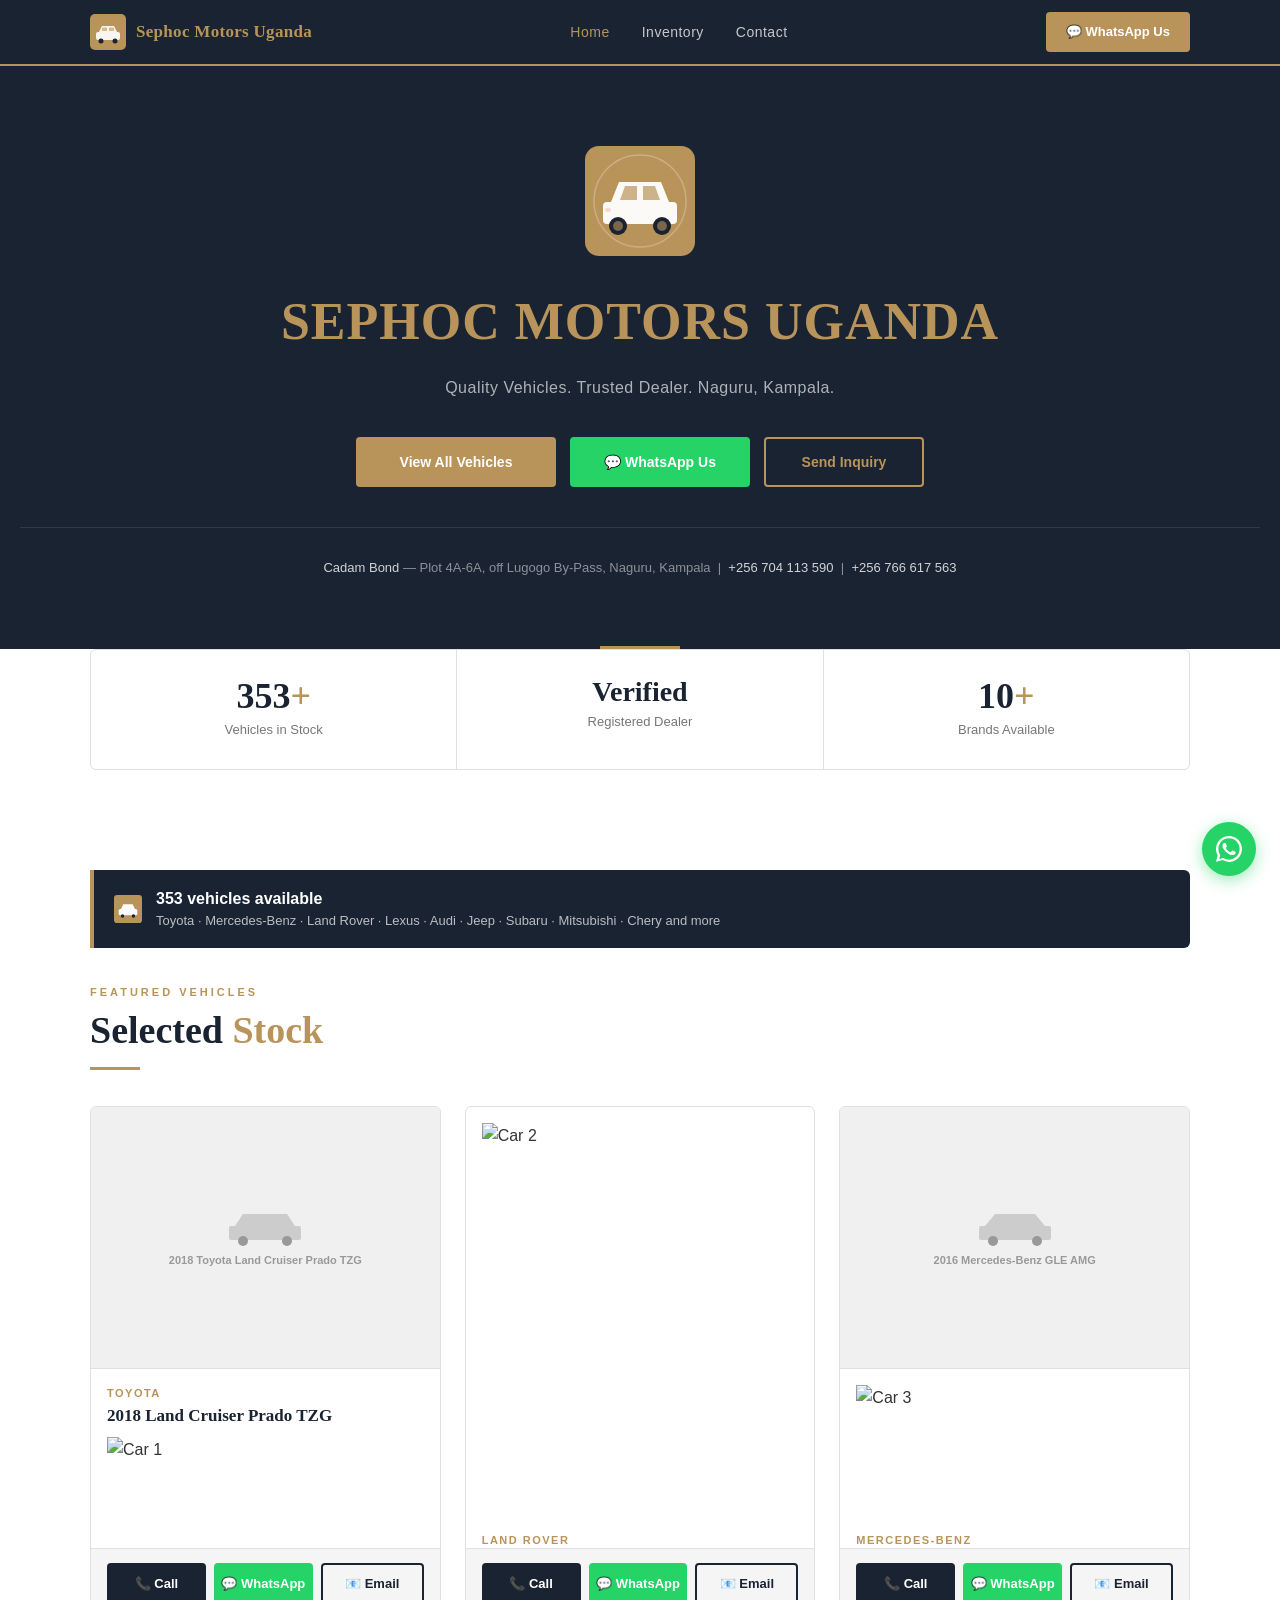
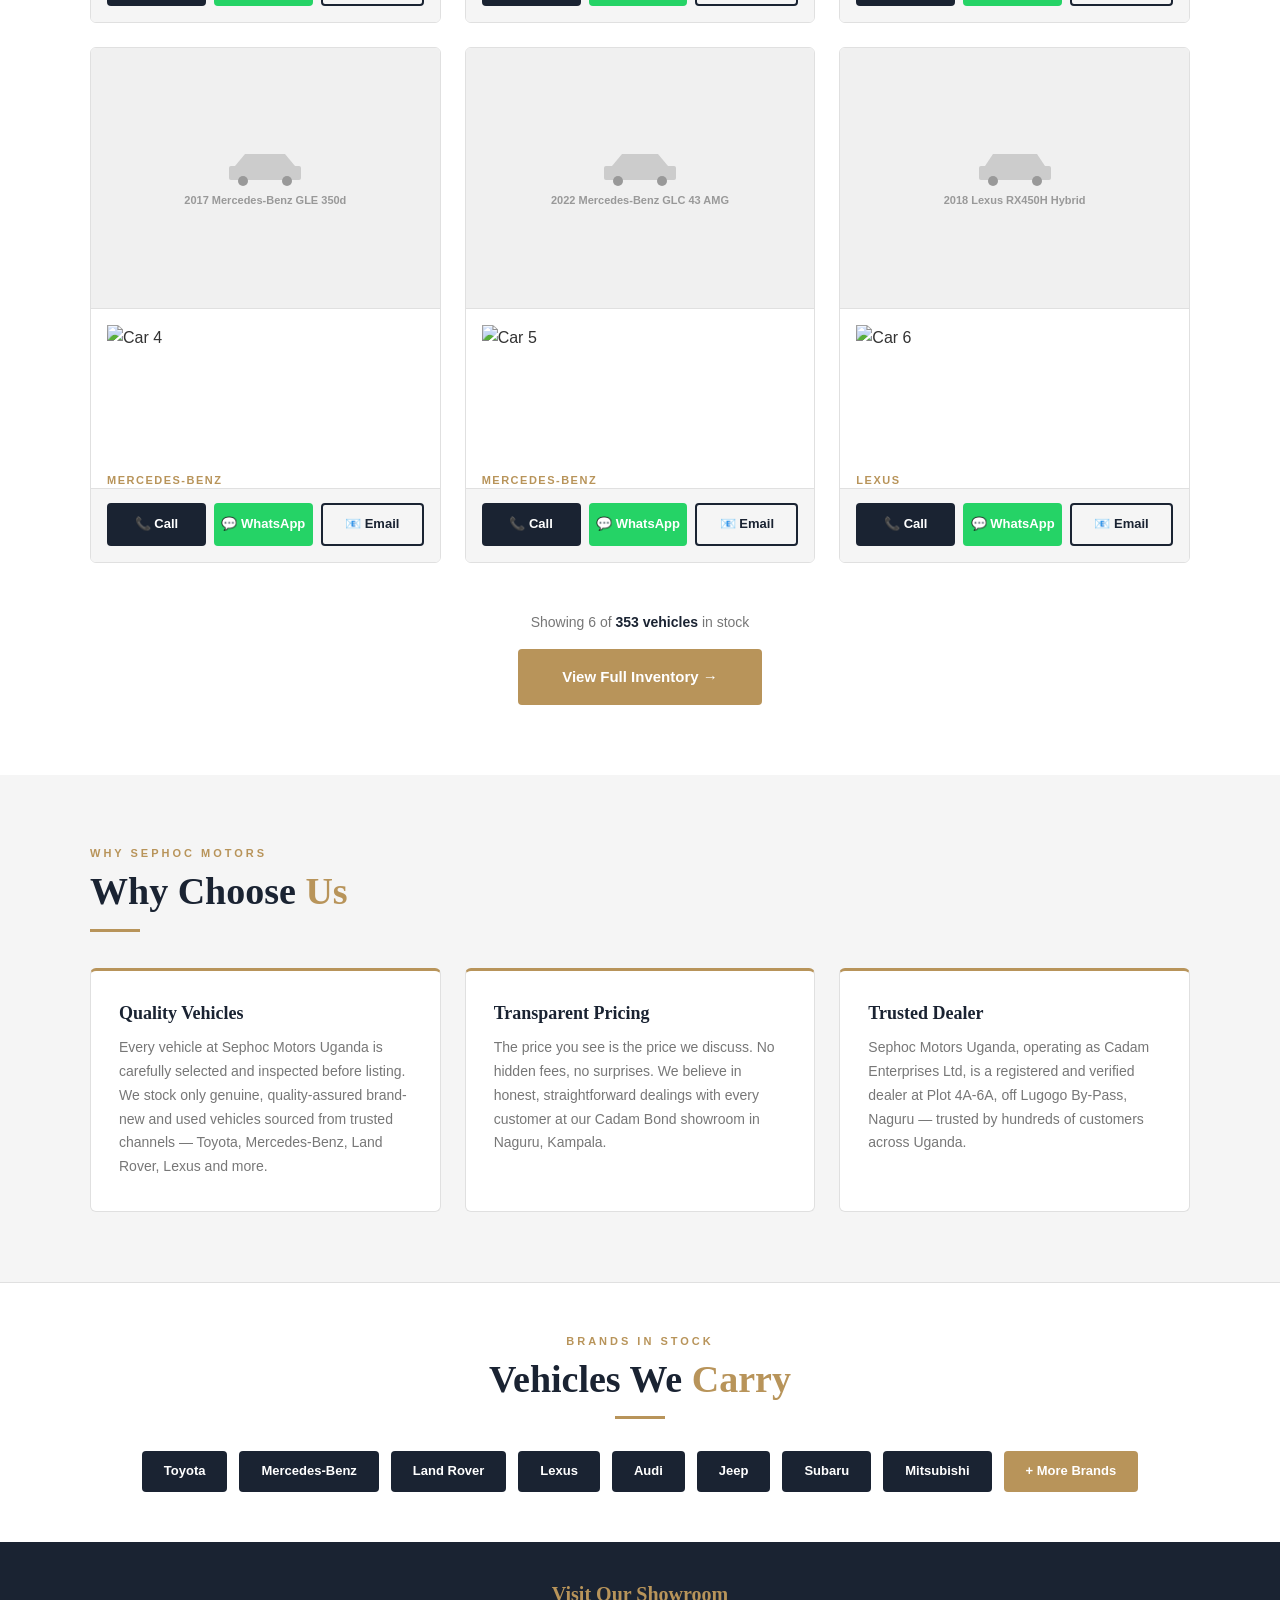
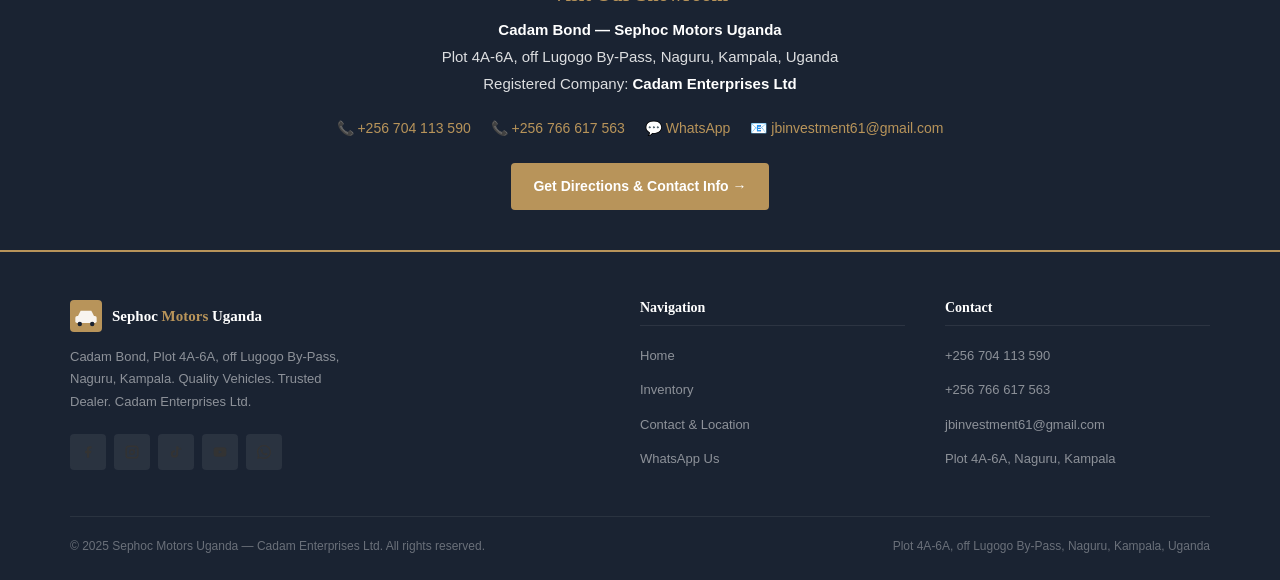
==== commit 2abe5ff8: "Update index.html" ====
--- a/index.html
+++ b/index.html
@@ -205,15 +205,7 @@
 
       <!-- CAR 2: 2016 Range Rover Vogue -->
       <div class="car-card">
-        <div class="car-img-placeholder" style="display:flex;flex-direction:column;gap:6px;align-items:center;justify-content:center;padding:20px;background:#f0f0f0;">
-          <svg viewBox="0 0 80 40" width="80" height="40" fill="none">
-            <rect x="4" y="20" width="72" height="14" rx="2" fill="#ccc"/>
-            <path d="M8 20 L16 8 L64 8 L72 20Z" fill="#ccc"/>
-            <circle cx="18" cy="35" r="5" fill="#999"/>
-            <circle cx="62" cy="35" r="5" fill="#999"/>
-          </svg>
-          <span style="font-size:11px;color:#999;font-weight:600;">2016 Land Rover Range Rover Vogue</span>
-        </div>
+        
         <div class="car-info">
           <img src="https://i.ibb.co/twyXnHgh/Uganda-928-6312184.png" alt="Car 2" style="width:100%; height:100%; object-fit:cover;">
           <div class="car-make">Land Rover</div>
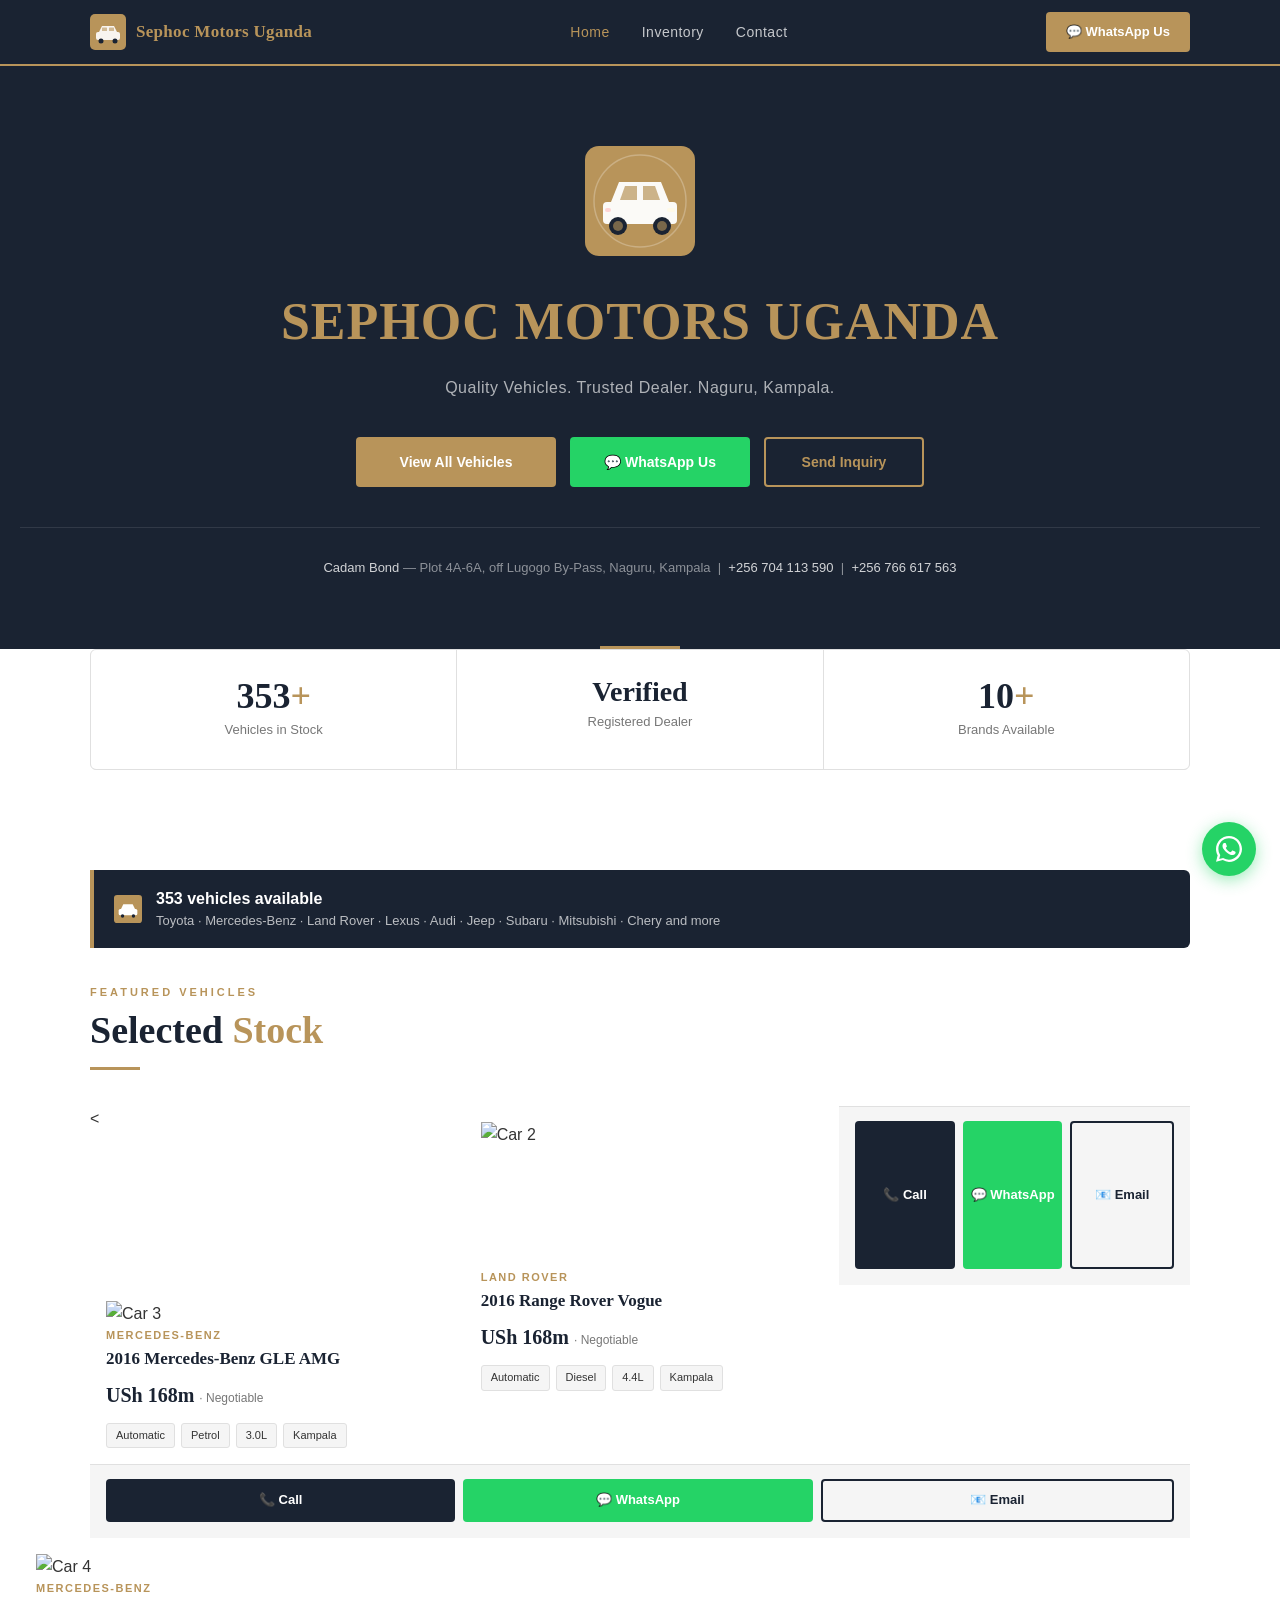
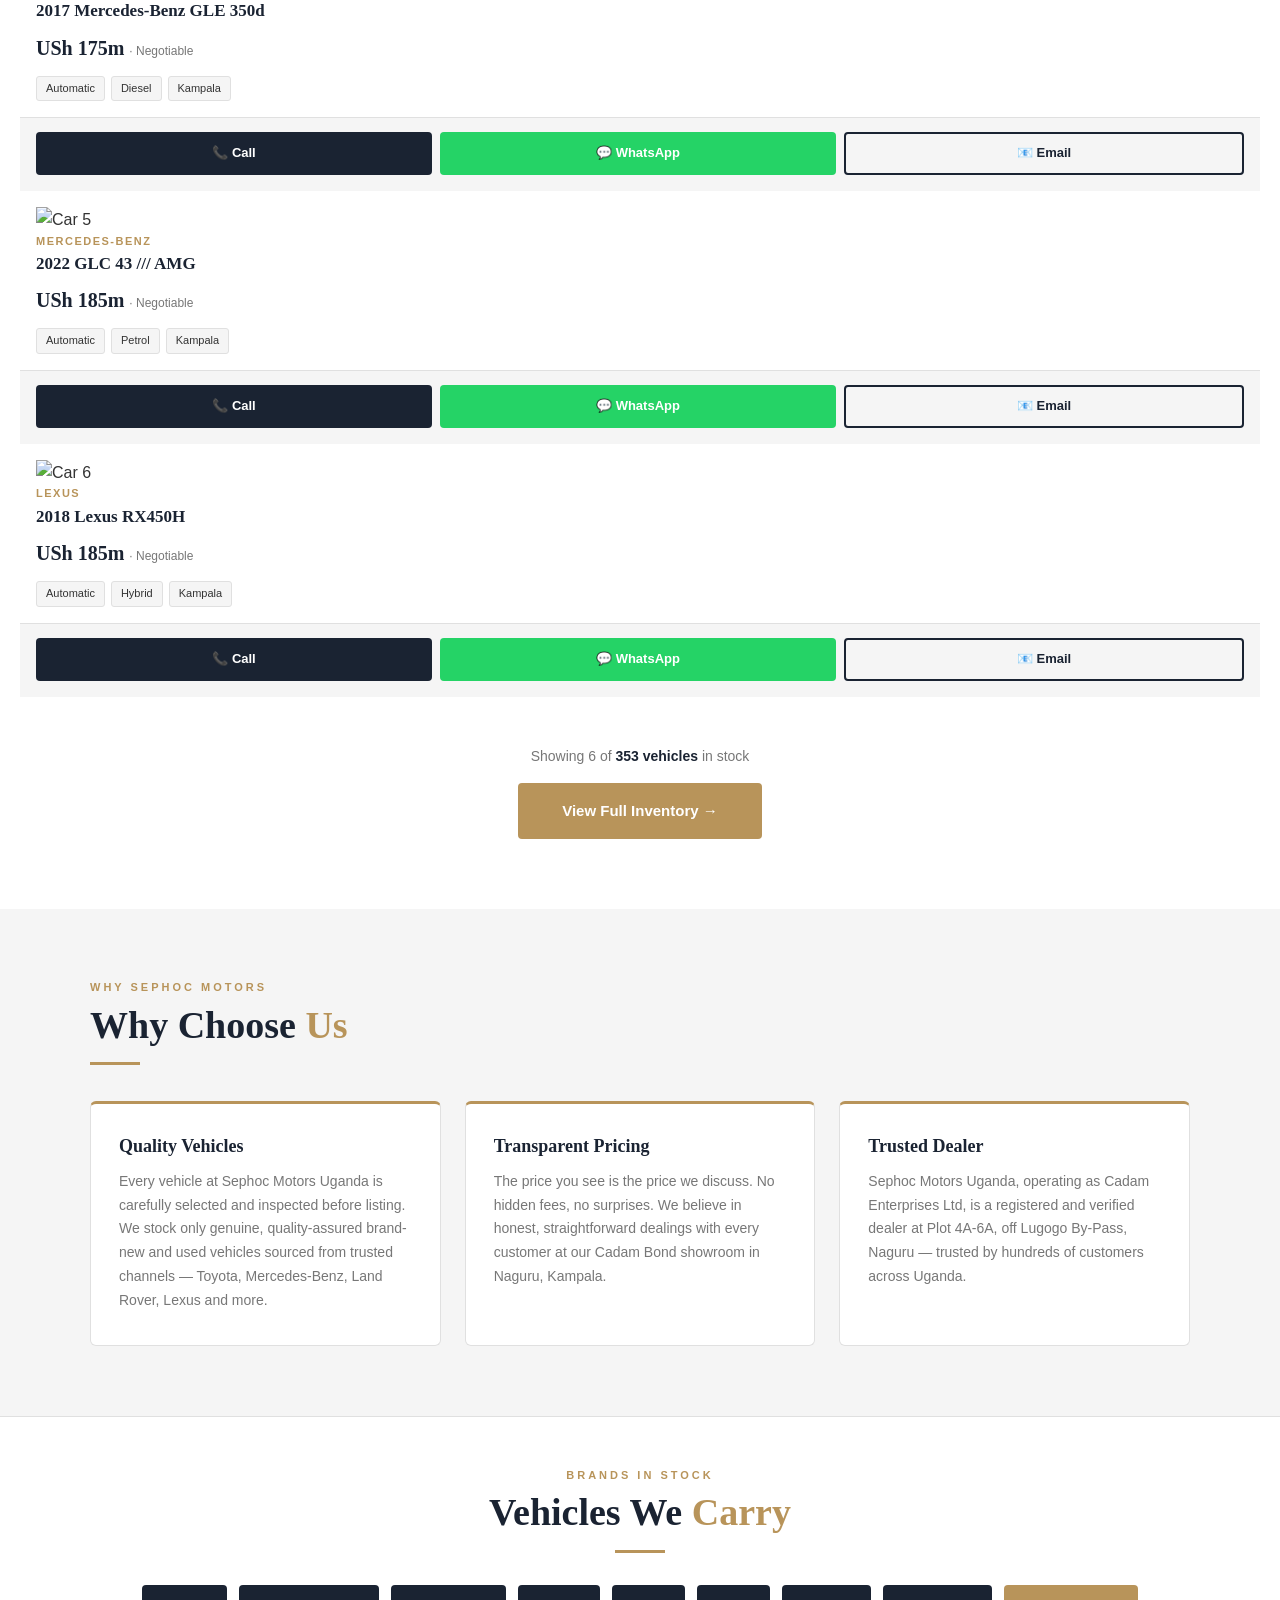
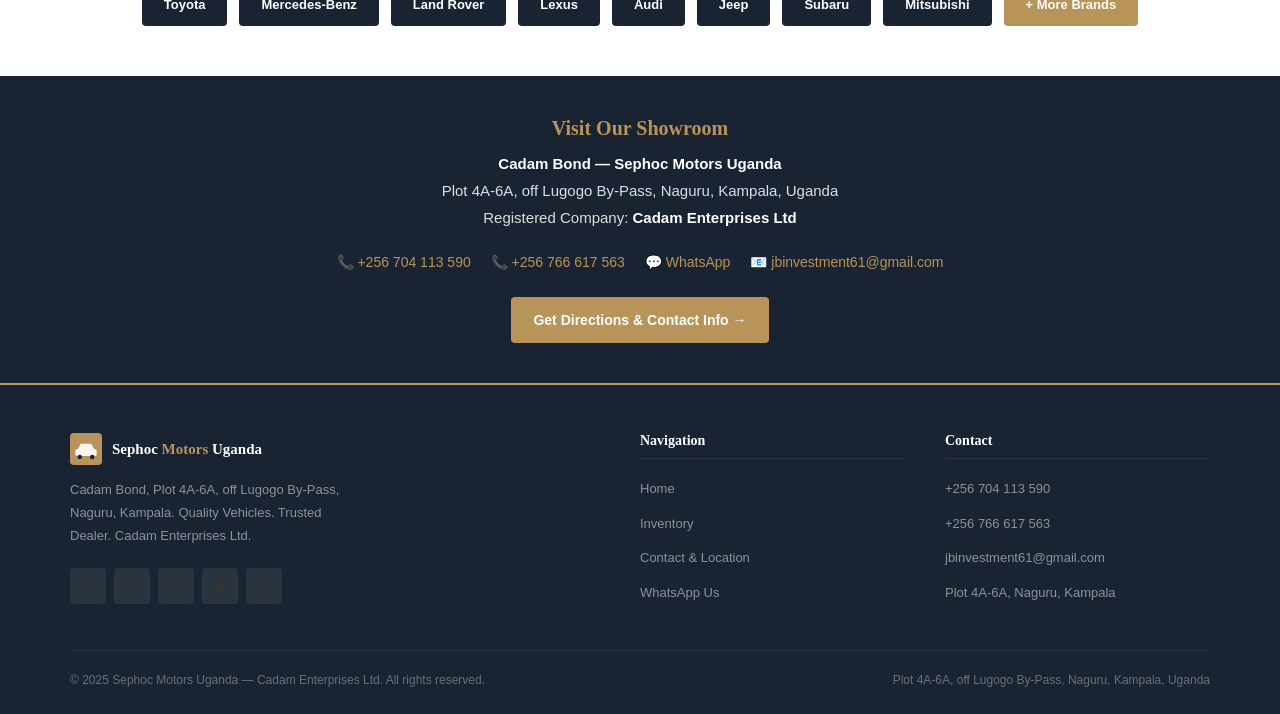
==== commit 2f2da8cb: "Update index.html" ====
--- a/index.html
+++ b/index.html
@@ -174,38 +174,7 @@
     <div class="cars-grid">
 
       <!-- CAR 1: 2018 Toyota Prado TZG -->
-      <div class="car-card">
-        <div class="car-img-placeholder" style="display:flex;flex-direction:column;gap:6px;align-items:center;justify-content:center;padding:20px;background:#f0f0f0;">
-          <svg viewBox="0 0 80 40" width="80" height="40" fill="none">
-            <rect x="4" y="20" width="72" height="14" rx="2" fill="#ccc"/>
-            <path d="M10 20 L18 8 L62 8 L70 20Z" fill="#ccc"/>
-            <circle cx="18" cy="35" r="5" fill="#999"/>
-            <circle cx="62" cy="35" r="5" fill="#999"/>
-          </svg>
-          <span style="font-size:11px;color:#999;font-weight:600;">2018 Toyota Land Cruiser Prado TZG</span>
-        </div>
-        <div class="car-info">
-          <div class="car-make">Toyota</div>
-          <div class="car-name">2018 Land Cruiser Prado TZG</div>
-          <img src="https://i.ibb.co/GQbp4zMw/Uganda-928-8530958.png" alt="Car 1" style="width:100%; height:100%; object-fit:cover;">
-          <div class="car-price">USh 168m <span>· Negotiable</span></div>
-          <div class="car-specs">
-            <span class="spec-tag">Automatic</span>
-            <span class="spec-tag">Diesel</span>
-            <span class="spec-tag">2.8L</span>
-            <span class="spec-tag">Kampala</span>
-          </div>
-        </div>
-        <div class="card-actions">
-          <a href="tel:+256704113590" class="btn btn-navy btn-sm">📞 Call</a>
-          <a href="https://wa.me/256704113590?text=Hi%2C%20I%27m%20interested%20in%20the%202018%20Toyota%20Land%20Cruiser%20Prado%20TZG%20at%20USh%20168m.%20Is%20it%20still%20available%3F" target="_blank" class="btn btn-wa btn-sm">💬 WhatsApp</a>
-          <a href="mailto:jbinvestment61@gmail.com?subject=Inquiry%3A%202018%20Toyota%20Land%20Cruiser%20Prado%20TZG%20-%20USh%20168m&body=Hello%20Sephoc%20Motors%20Uganda%2C%0A%0AI%20am%20interested%20in%20the%202018%20Toyota%20Land%20Cruiser%20Prado%20TZG%20listed%20at%20USh%20168m.%0APlease%20send%20me%20more%20details.%0A%0AThank%20you." class="btn btn-outline btn-sm">📧 Email</a>
-        </div>
-      </div>
-
-      <!-- CAR 2: 2016 Range Rover Vogue -->
-      <div class="car-card">
-        
+      <
         <div class="car-info">
           <img src="https://i.ibb.co/twyXnHgh/Uganda-928-6312184.png" alt="Car 2" style="width:100%; height:100%; object-fit:cover;">
           <div class="car-make">Land Rover</div>
@@ -226,16 +195,7 @@
       </div>
 
       <!-- CAR 3: 2016 Mercedes-Benz GLE AMG -->
-      <div class="car-card">
-        <div class="car-img-placeholder" style="display:flex;flex-direction:column;gap:6px;align-items:center;justify-content:center;padding:20px;background:#f0f0f0;">
-          <svg viewBox="0 0 80 40" width="80" height="40" fill="none">
-            <rect x="4" y="20" width="72" height="14" rx="2" fill="#ccc"/>
-            <path d="M10 20 L20 8 L60 8 L70 20Z" fill="#ccc"/>
-            <circle cx="18" cy="35" r="5" fill="#999"/>
-            <circle cx="62" cy="35" r="5" fill="#999"/>
-          </svg>
-          <span style="font-size:11px;color:#999;font-weight:600;">2016 Mercedes-Benz GLE AMG</span>
-        </div>
+      
         <div class="car-info">
           <img src="https://i.ibb.co/bg6TxG6y/Uganda-928-7462136.png" alt="Car 3" style="width:100%; height:100%; object-fit:cover;">
           <div class="car-make">Mercedes-Benz</div>
@@ -256,16 +216,7 @@
       </div>
 
       <!-- CAR 4: 2017 Mercedes GLE 350d -->
-      <div class="car-card">
-        <div class="car-img-placeholder" style="display:flex;flex-direction:column;gap:6px;align-items:center;justify-content:center;padding:20px;background:#f0f0f0;">
-          <svg viewBox="0 0 80 40" width="80" height="40" fill="none">
-            <rect x="4" y="20" width="72" height="14" rx="2" fill="#ccc"/>
-            <path d="M10 20 L20 8 L60 8 L70 20Z" fill="#ccc"/>
-            <circle cx="18" cy="35" r="5" fill="#999"/>
-            <circle cx="62" cy="35" r="5" fill="#999"/>
-          </svg>
-          <span style="font-size:11px;color:#999;font-weight:600;">2017 Mercedes-Benz GLE 350d</span>
-        </div>
+      
         <div class="car-info">
      <img src="https://i.ibb.co/p6gCXM3t/Uganda-928-3314475.png" alt="Car 4" style="width:100%; height:100%; object-fit:cover;">     
           <div class="car-make">Mercedes-Benz</div>
@@ -285,16 +236,7 @@
       </div>
 
       <!-- CAR 5: 2022 Mercedes GLC 43 AMG -->
-      <div class="car-card">
-        <div class="car-img-placeholder" style="display:flex;flex-direction:column;gap:6px;align-items:center;justify-content:center;padding:20px;background:#f0f0f0;">
-          <svg viewBox="0 0 80 40" width="80" height="40" fill="none">
-            <rect x="4" y="20" width="72" height="14" rx="2" fill="#ccc"/>
-            <path d="M12 20 L22 8 L58 8 L68 20Z" fill="#ccc"/>
-            <circle cx="18" cy="35" r="5" fill="#999"/>
-            <circle cx="62" cy="35" r="5" fill="#999"/>
-          </svg>
-          <span style="font-size:11px;color:#999;font-weight:600;">2022 Mercedes-Benz GLC 43 AMG</span>
-        </div>
+      
         <div class="car-info">
           <img src="https://i.ibb.co/C32Rwvjw/Uganda-928-1015784.png" alt="Car 5" style="width:100%; height:100%; object-fit:cover;">
           <div class="car-make">Mercedes-Benz</div>
@@ -314,16 +256,7 @@
       </div>
 
       <!-- CAR 6: 2018 Lexus RX450H -->
-      <div class="car-card">
-        <div class="car-img-placeholder" style="display:flex;flex-direction:column;gap:6px;align-items:center;justify-content:center;padding:20px;background:#f0f0f0;">
-          <svg viewBox="0 0 80 40" width="80" height="40" fill="none">
-            <rect x="4" y="20" width="72" height="14" rx="2" fill="#ccc"/>
-            <path d="M10 20 L18 8 L62 8 L70 20Z" fill="#ccc"/>
-            <circle cx="18" cy="35" r="5" fill="#999"/>
-            <circle cx="62" cy="35" r="5" fill="#999"/>
-          </svg>
-          <span style="font-size:11px;color:#999;font-weight:600;">2018 Lexus RX450H Hybrid</span>
-        </div>
+ 
         <div class="car-info">
           <img src="https://i.ibb.co/wFMz2VSQ/Uganda-928-2909381.png" alt="Car 6" style="width:100%; height:100%; object-fit:cover;">
           <div class="car-make">Lexus</div>
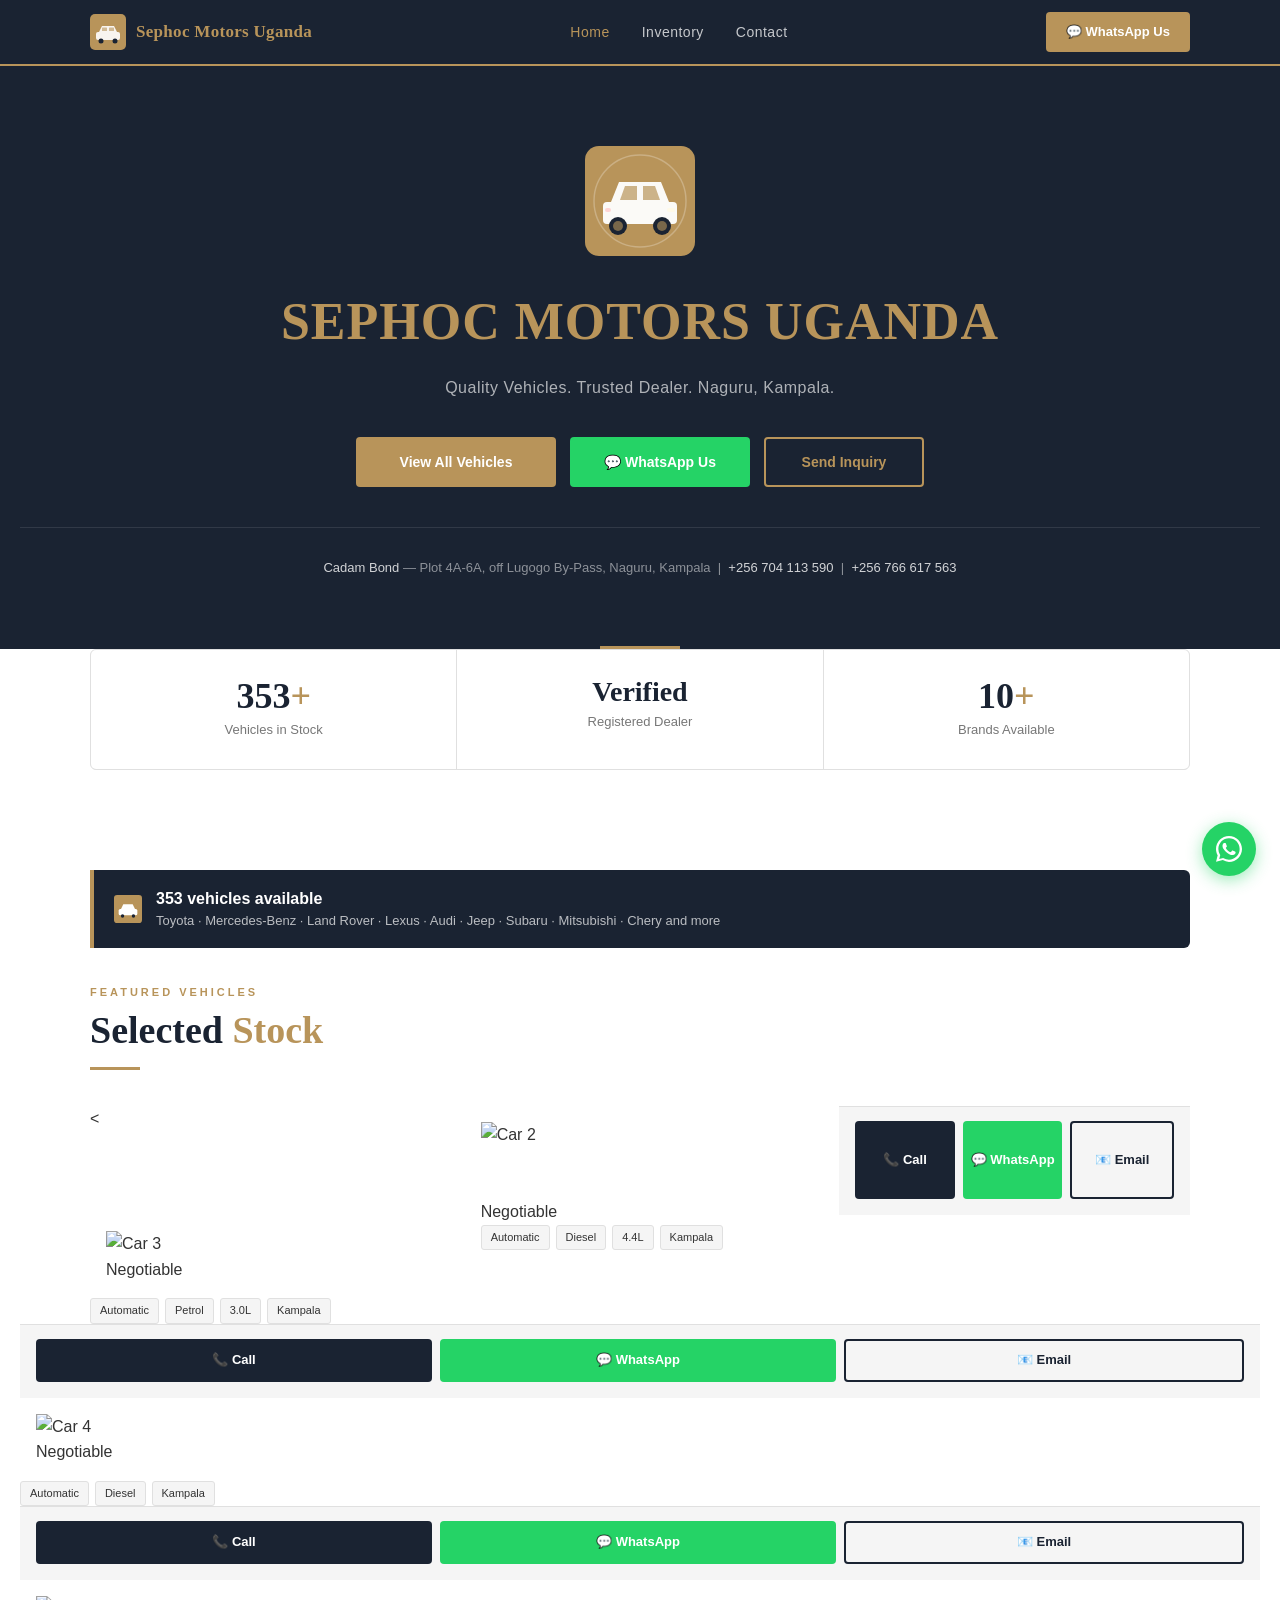
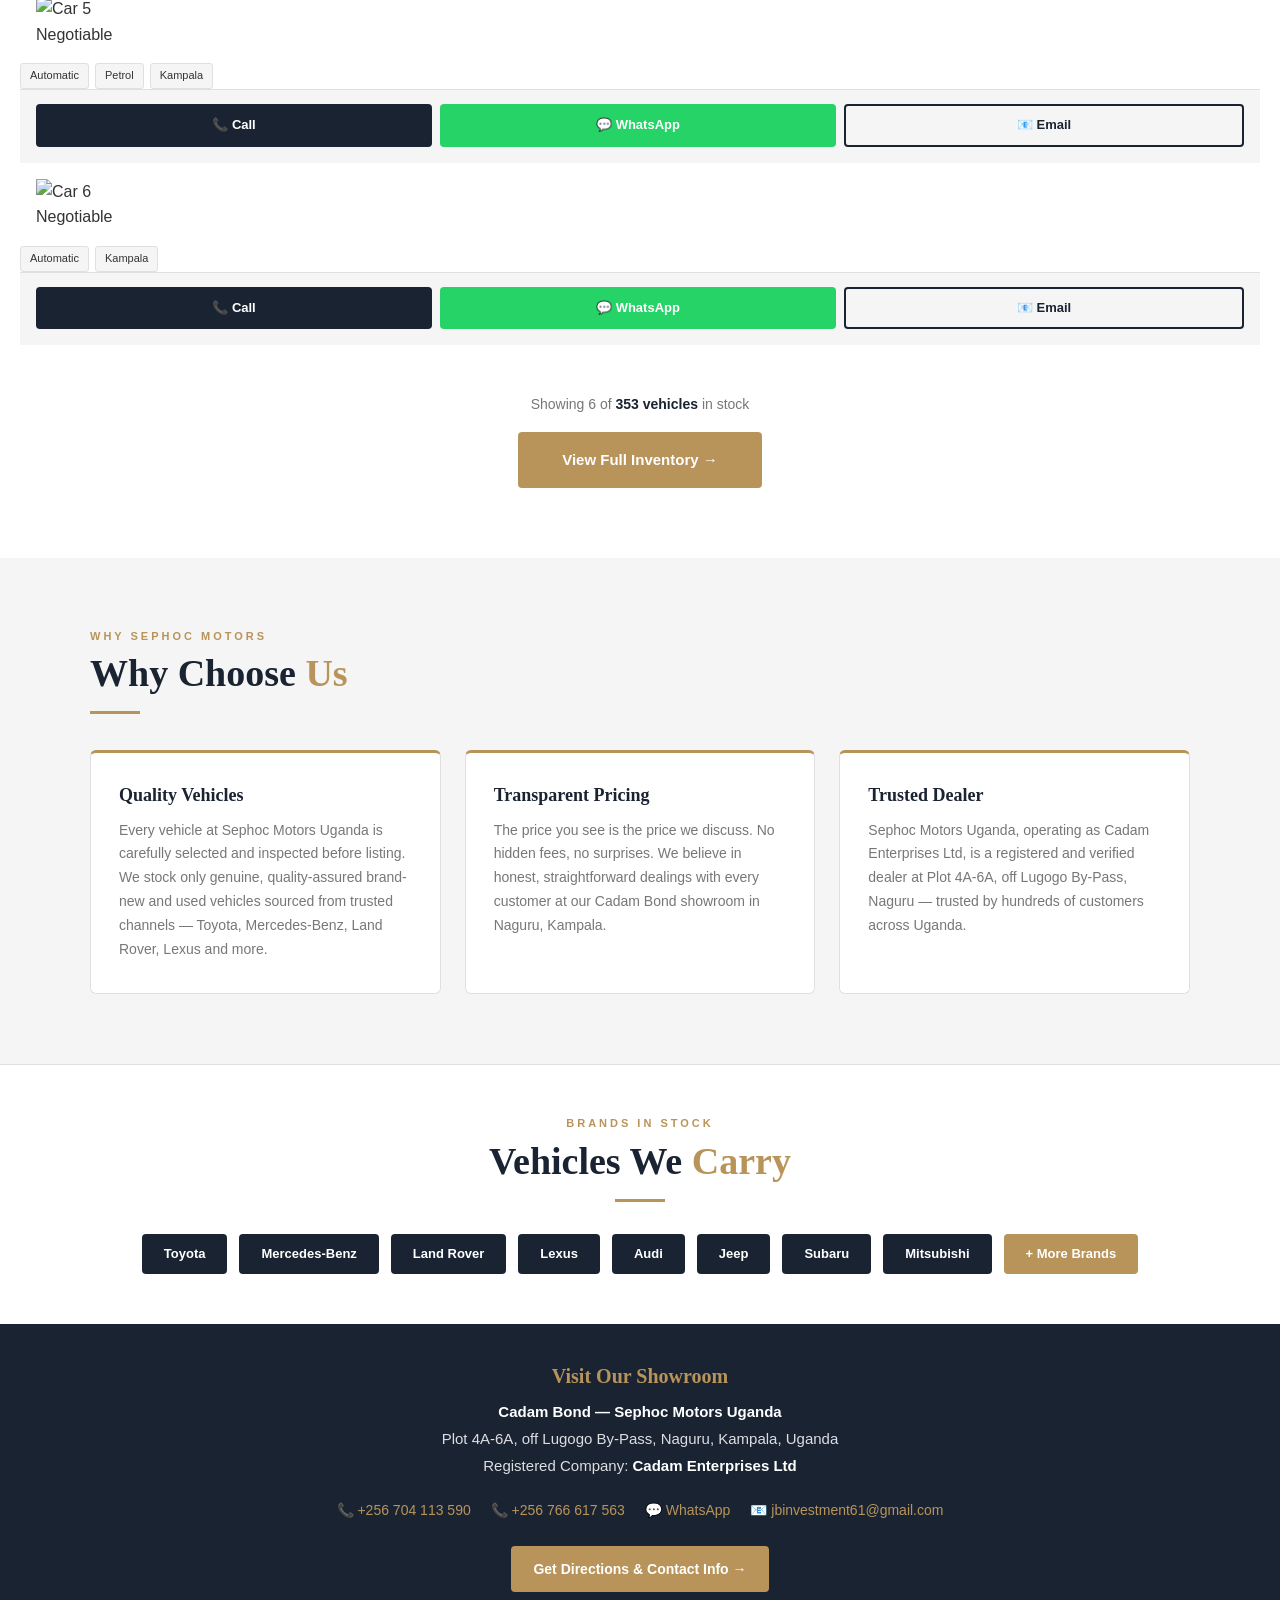
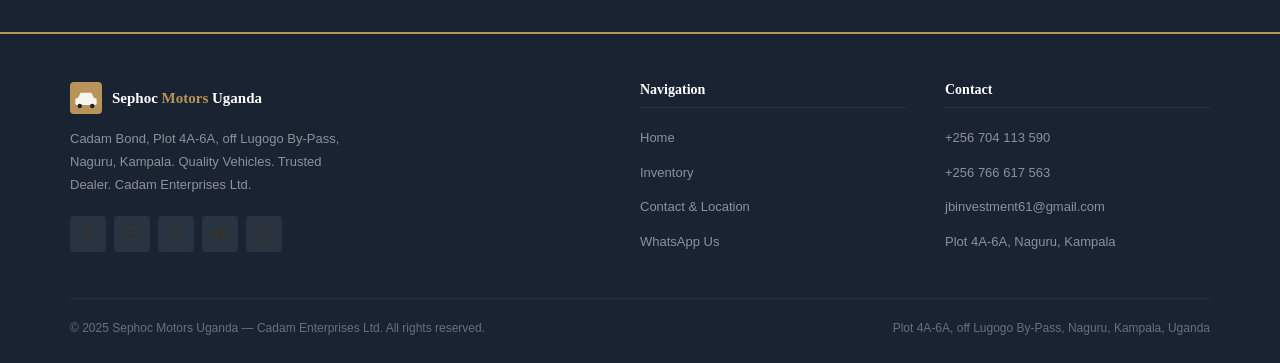
==== commit bc7ec026: "Update index.html" ====
--- a/index.html
+++ b/index.html
@@ -177,9 +177,7 @@
       <
         <div class="car-info">
           <img src="https://i.ibb.co/twyXnHgh/Uganda-928-6312184.png" alt="Car 2" style="width:100%; height:100%; object-fit:cover;">
-          <div class="car-make">Land Rover</div>
-          <div class="car-name">2016 Range Rover Vogue</div>
-          <div class="car-price">USh 168m <span>· Negotiable</span></div>
+           Negotiable</span></di>
           <div class="car-specs">
             <span class="spec-tag">Automatic</span>
             <span class="spec-tag">Diesel</span>
@@ -198,9 +196,7 @@
       
         <div class="car-info">
           <img src="https://i.ibb.co/bg6TxG6y/Uganda-928-7462136.png" alt="Car 3" style="width:100%; height:100%; object-fit:cover;">
-          <div class="car-make">Mercedes-Benz</div>
-          <div class="car-name">2016 Mercedes-Benz GLE AMG</div>
-          <div class="car-price">USh 168m <span>· Negotiable</span></div>
+           Negotiable</span></div>
           <div class="car-specs">
             <span class="spec-tag">Automatic</span>
             <span class="spec-tag">Petrol</span>
@@ -219,9 +215,7 @@
       
         <div class="car-info">
      <img src="https://i.ibb.co/p6gCXM3t/Uganda-928-3314475.png" alt="Car 4" style="width:100%; height:100%; object-fit:cover;">     
-          <div class="car-make">Mercedes-Benz</div>
-          <div class="car-name">2017 Mercedes-Benz GLE 350d</div>
-          <div class="car-price">USh 175m <span>· Negotiable</span></div>
+           Negotiable</span></div>
           <div class="car-specs">
             <span class="spec-tag">Automatic</span>
             <span class="spec-tag">Diesel</span>
@@ -239,9 +233,7 @@
       
         <div class="car-info">
           <img src="https://i.ibb.co/C32Rwvjw/Uganda-928-1015784.png" alt="Car 5" style="width:100%; height:100%; object-fit:cover;">
-          <div class="car-make">Mercedes-Benz</div>
-          <div class="car-name">2022 GLC 43 /// AMG</div>
-          <div class="car-price">USh 185m <span>· Negotiable</span></div>
+ Negotiable</span></div>
           <div class="car-specs">
             <span class="spec-tag">Automatic</span>
             <span class="spec-tag">Petrol</span>
@@ -259,12 +251,10 @@
  
         <div class="car-info">
           <img src="https://i.ibb.co/wFMz2VSQ/Uganda-928-2909381.png" alt="Car 6" style="width:100%; height:100%; object-fit:cover;">
-          <div class="car-make">Lexus</div>
-          <div class="car-name">2018 Lexus RX450H</div>
-          <div class="car-price">USh 185m <span>· Negotiable</span></div>
+           Negotiable</span></div>
           <div class="car-specs">
             <span class="spec-tag">Automatic</span>
-            <span class="spec-tag">Hybrid</span>
+      
             <span class="spec-tag">Kampala</span>
           </div>
         </div>
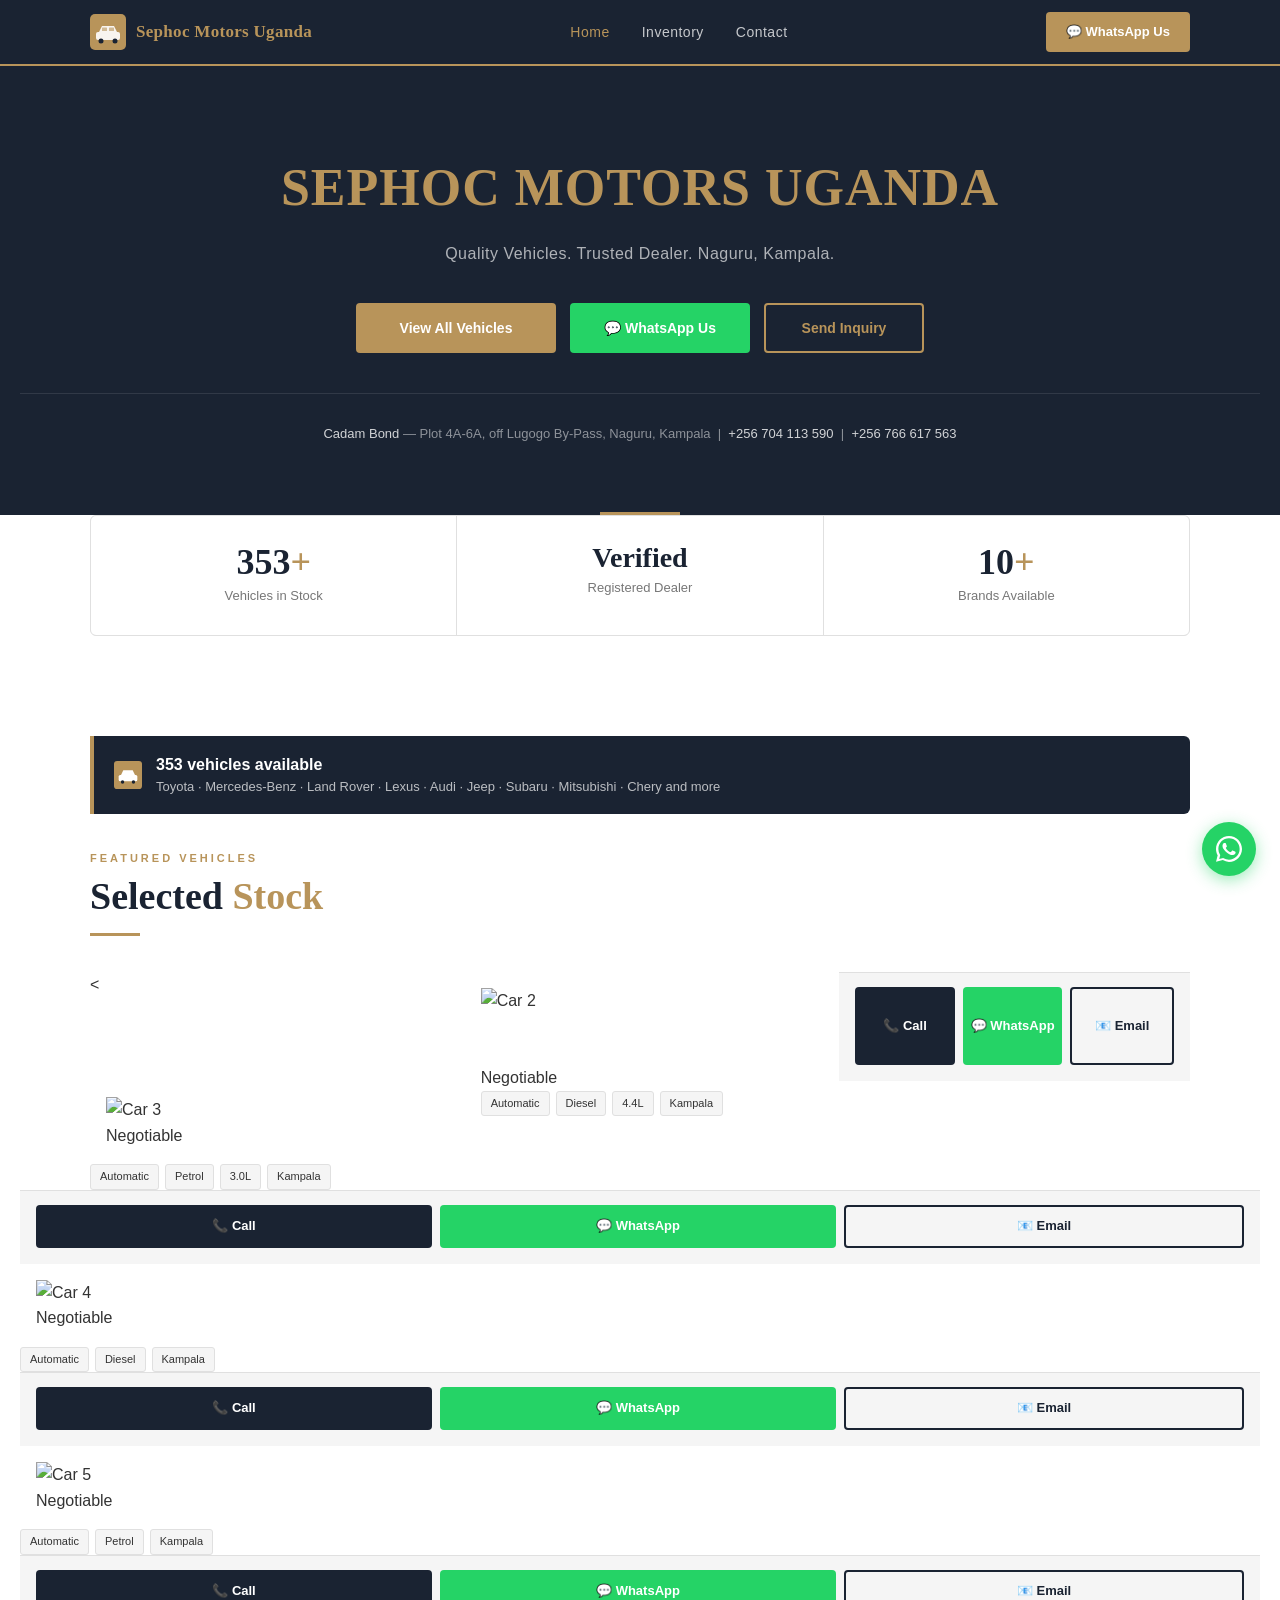
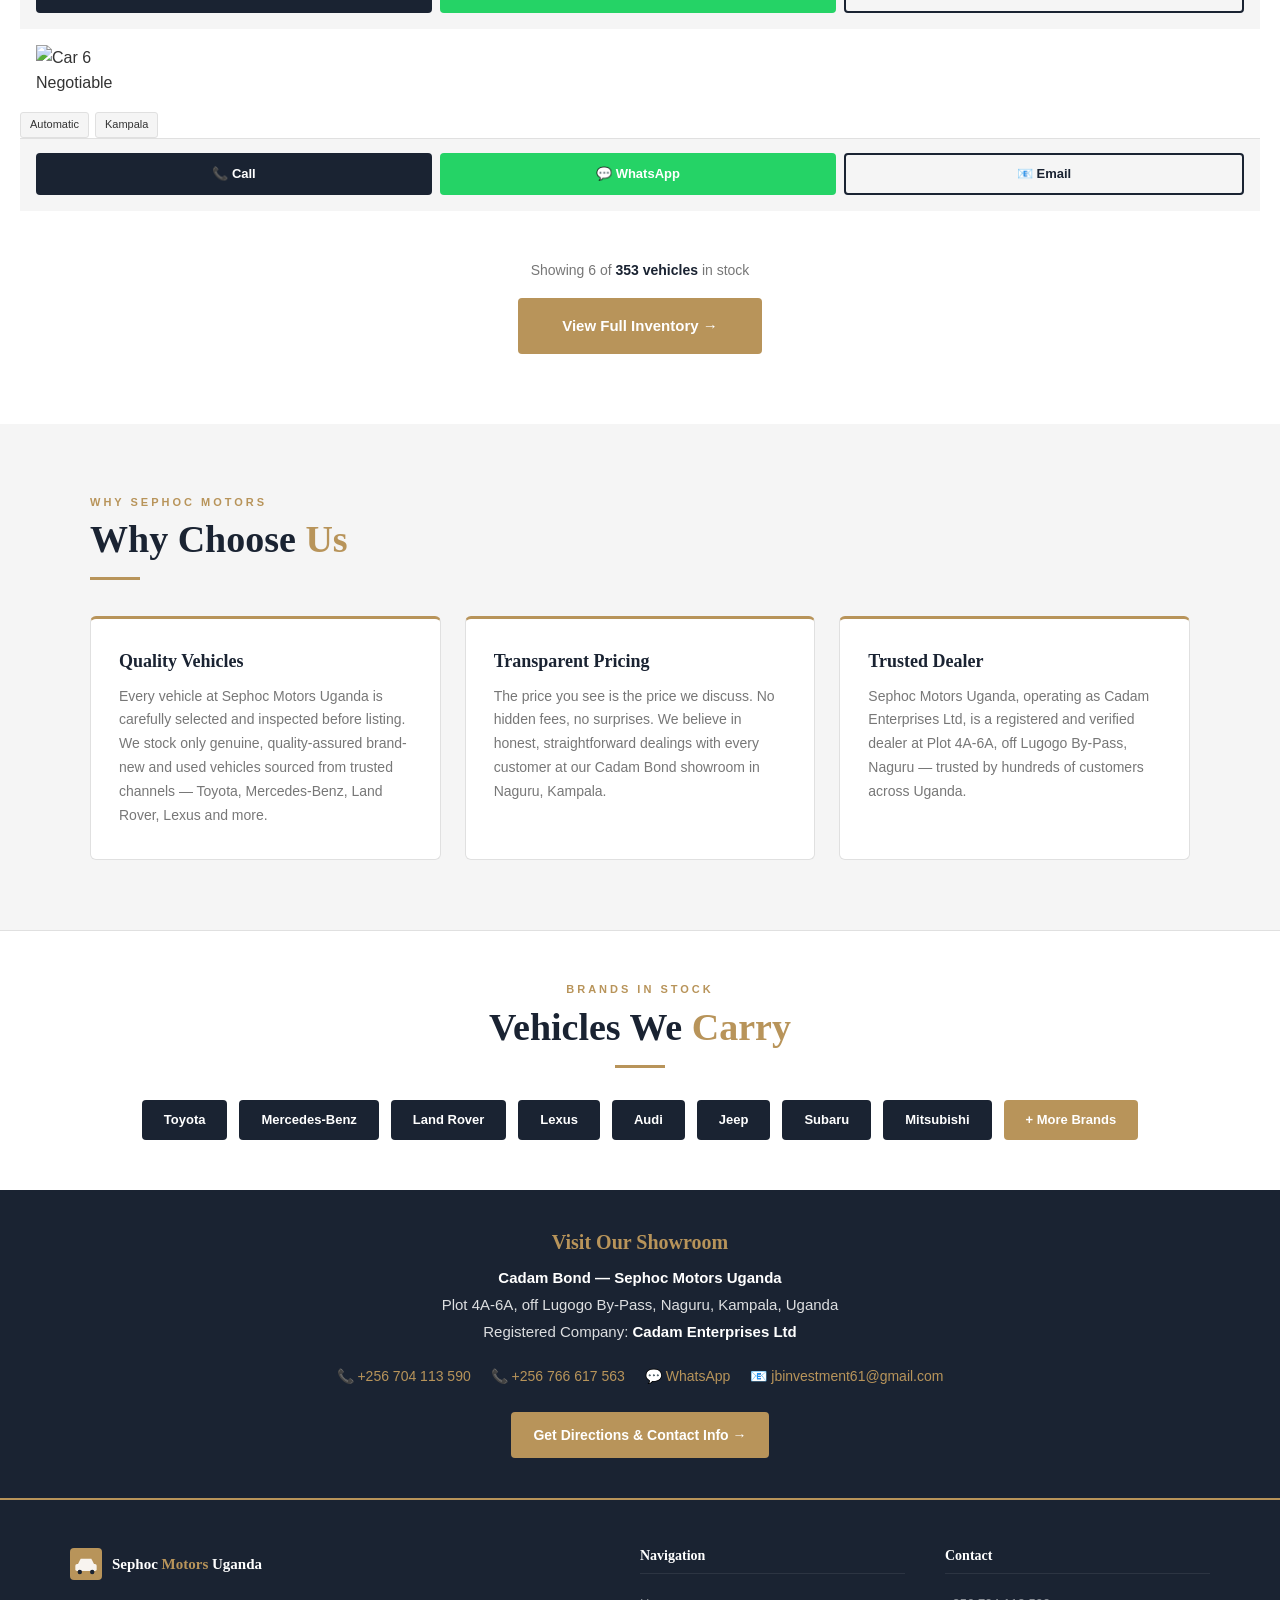
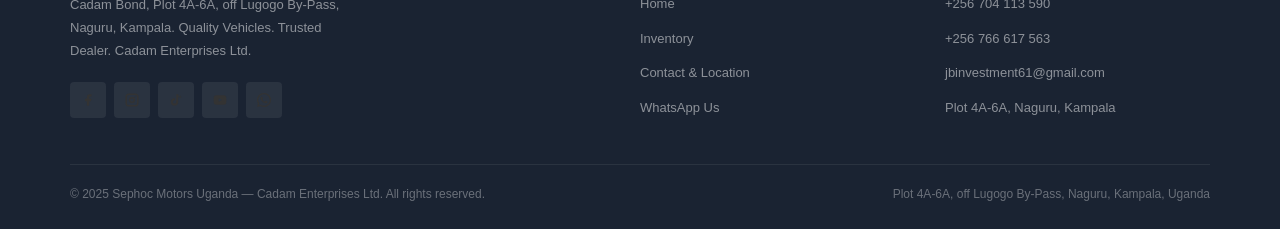
==== commit f3c3afa7: "Update index.html" ====
--- a/index.html
+++ b/index.html
@@ -94,28 +94,7 @@
 <!-- ===================== HERO ===================== -->
 <section class="hero">
   <!-- LARGE LOGO -->
-  <svg class="hero-logo-svg" viewBox="0 0 110 110" fill="none" xmlns="http://www.w3.org/2000/svg">
-    <rect width="110" height="110" rx="14" fill="#b8945a"/>
-    <!-- outer ring -->
-    <circle cx="55" cy="55" r="46" stroke="white" stroke-width="1.5" opacity="0.25"/>
-    <!-- car body -->
-    <rect x="18" y="56" width="74" height="22" rx="4" fill="white" opacity="0.95"/>
-    <!-- car roof -->
-    <path d="M26 56 L34 36 L76 36 L84 56Z" fill="white" opacity="0.95"/>
-    <!-- windscreen left -->
-    <path d="M35 54 L40 40 L52 40 L52 54Z" fill="#b8945a" opacity="0.7"/>
-    <!-- windscreen right -->
-    <path d="M58 54 L58 40 L70 40 L75 54Z" fill="#b8945a" opacity="0.7"/>
-    <!-- wheels -->
-    <circle cx="33" cy="80" r="9" fill="#1a2332"/>
-    <circle cx="33" cy="80" r="5" fill="#b8945a" opacity="0.6"/>
-    <circle cx="77" cy="80" r="9" fill="#1a2332"/>
-    <circle cx="77" cy="80" r="5" fill="#b8945a" opacity="0.6"/>
-    <!-- headlight -->
-    <rect x="82" y="62" width="8" height="4" rx="2" fill="#fff9e6" opacity="0.9"/>
-    <!-- rear light -->
-    <rect x="20" y="62" width="6" height="4" rx="2" fill="#ffcccc" opacity="0.8"/>
-  </svg>
+
 
   <div class="hero-business-name">SEPHOC MOTORS UGANDA</div>
   <p class="hero-subtitle">Quality Vehicles. Trusted Dealer. Naguru, Kampala.</p>
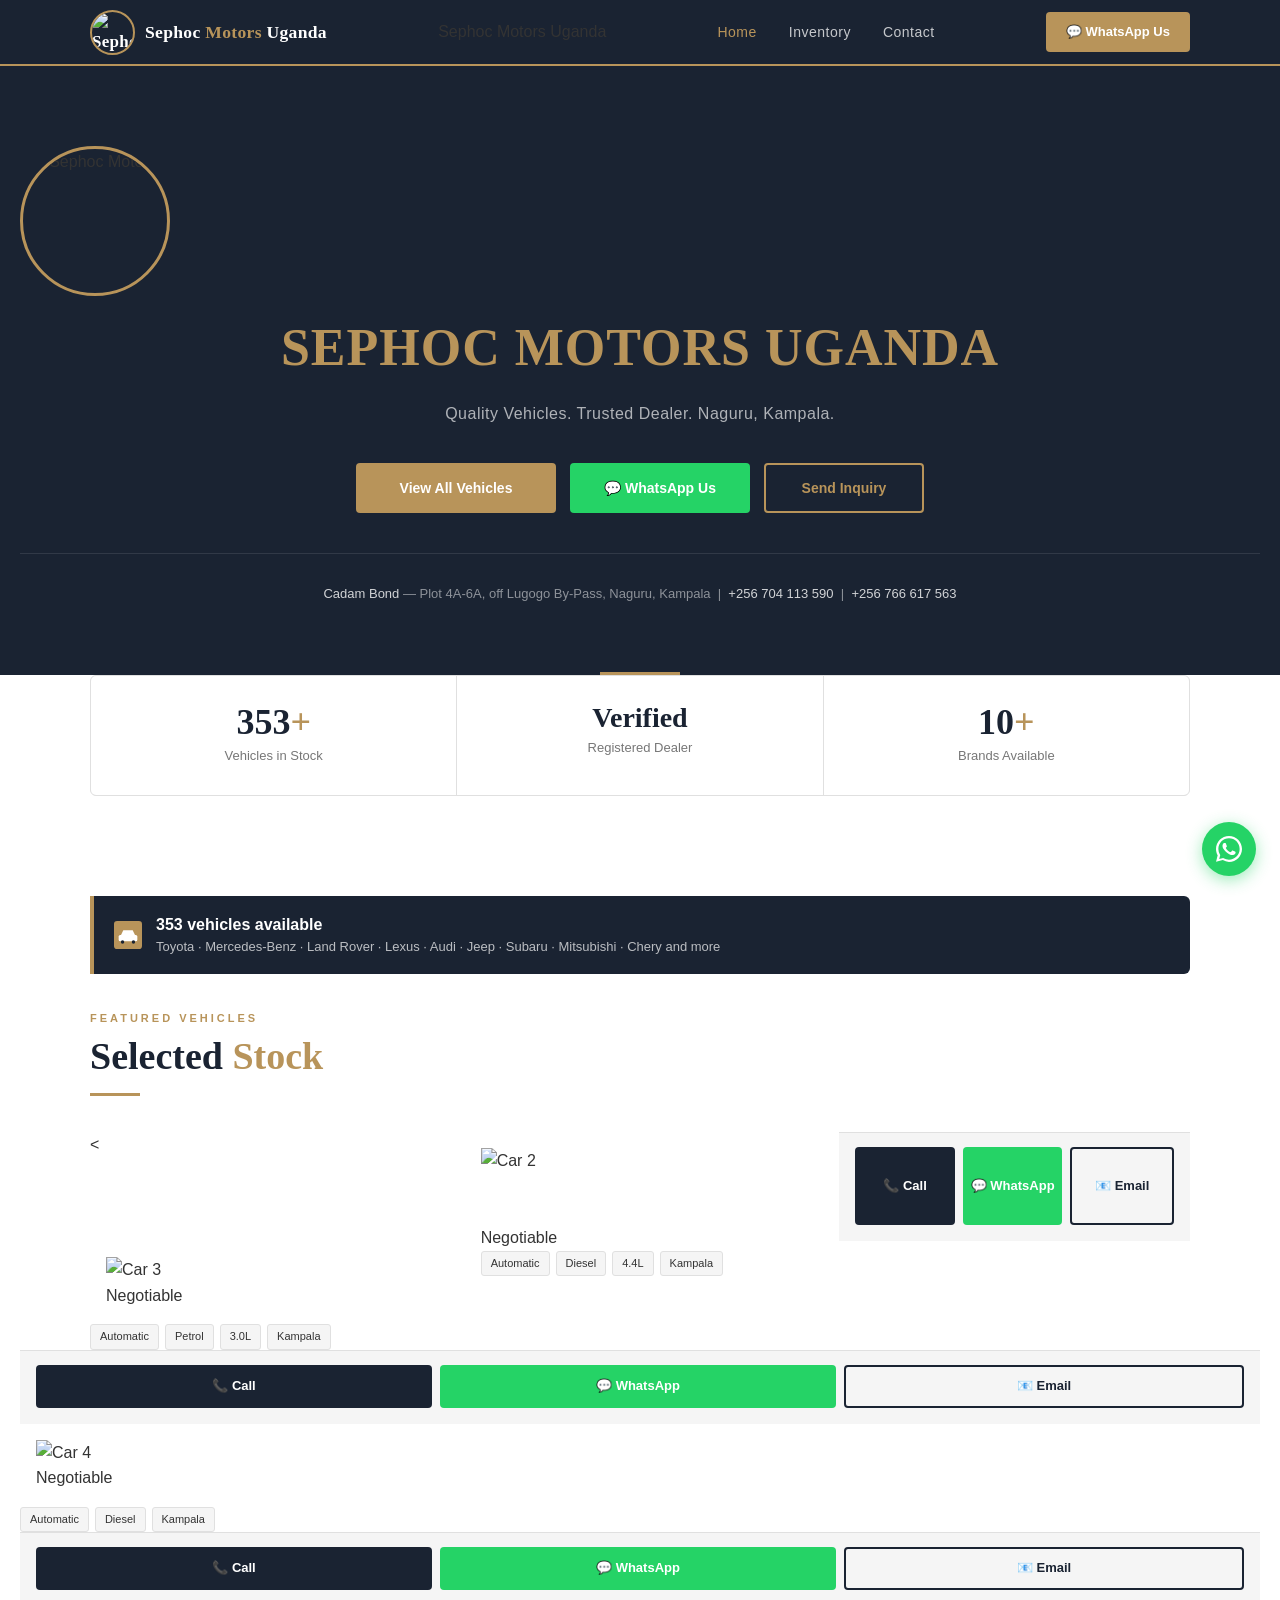
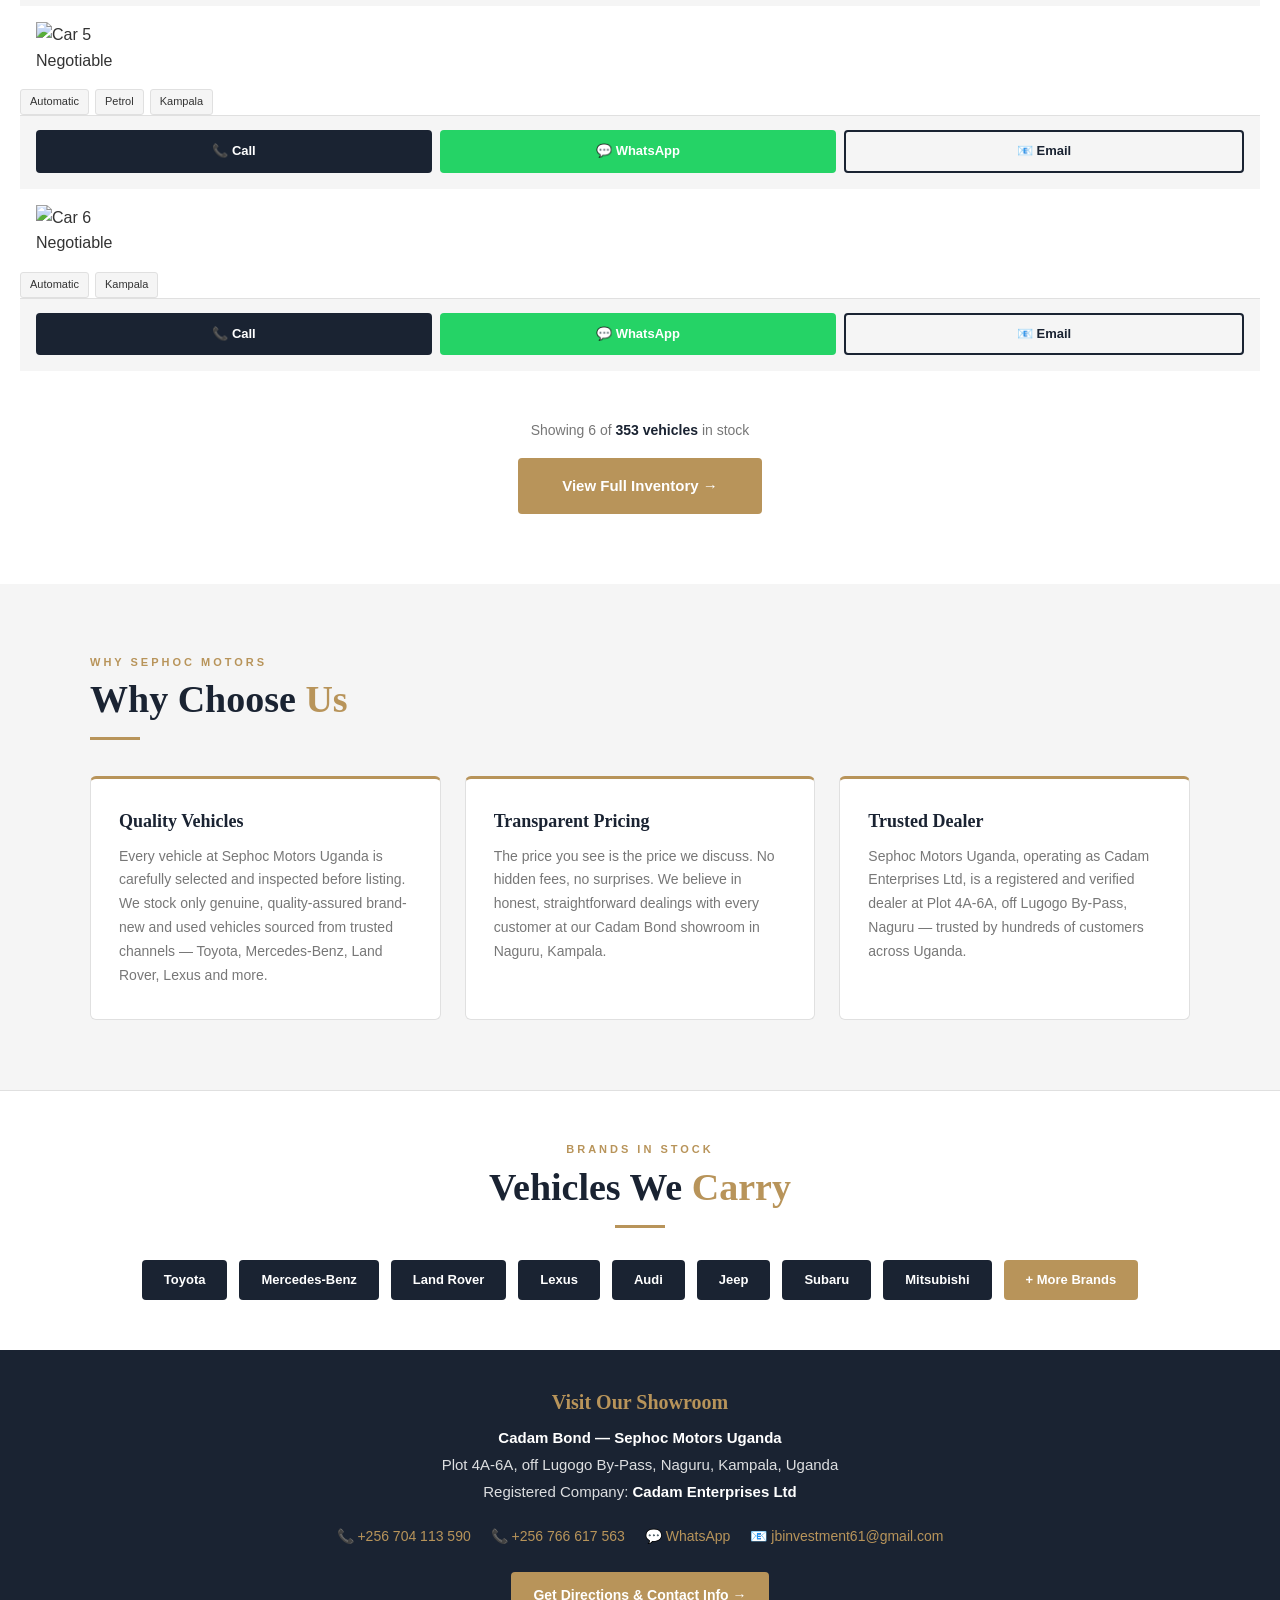
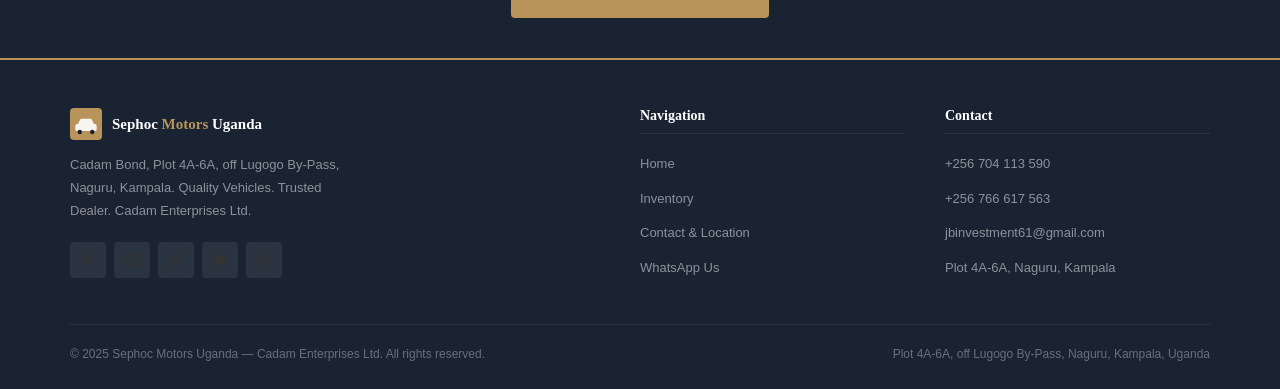
==== commit c0a0dc62: "Update index.html" ====
--- a/index.html
+++ b/index.html
@@ -59,18 +59,11 @@
 <!-- ===================== NAV ===================== -->
 <nav class="nav">
   <div class="nav-inner">
-    <!-- LOGO -->
-    <a href="index.html" class="nav-logo logo-svg-wrap">
-      <svg width="36" height="36" viewBox="0 0 36 36" fill="none" xmlns="http://www.w3.org/2000/svg" style="flex-shrink:0;border-radius:5px;">
-        <rect width="36" height="36" fill="#b8945a"/>
-        <!-- Car silhouette -->
-        <rect x="6" y="18" width="24" height="8" rx="2" fill="white" opacity="0.9"/>
-        <path d="M9 18 L12 12 L24 12 L27 18Z" fill="white" opacity="0.9"/>
-        <circle cx="11" cy="27" r="2.5" fill="#1a2332"/>
-        <circle cx="25" cy="27" r="2.5" fill="#1a2332"/>
-        <rect x="12" y="13.5" width="5" height="3.5" rx="0.5" fill="#b8945a" opacity="0.6"/>
-        <rect x="19" y="13.5" width="5" height="3.5" rx="0.5" fill="#b8945a" opacity="0.6"/>
-      </svg>
+    <!-- LOGO-->
+    <a href="index.html" class="nav-logo" style="display:flex;align-items:center;gap:10px;text-decoration:none;">
+  <img src="https://i.ibb.co/5XtcNVr5/880fe7fb124ca00be4d6c6f690cd0fd1.png" alt="Sephoc Motors" style="width:45px; height:45px; border-radius:50%; object-fit:cover; border:2px solid #b8945a;">
+  <span style="font-weight:700;font-size:1.1rem;color:#fff;">Sephoc <span style="color:#b8945a;">Motors</span> Uganda</span>
+</a>
       <span>Sephoc <span>Motors</span> Uganda</span>
     </a>
     <ul class="nav-links">
@@ -94,7 +87,7 @@
 <!-- ===================== HERO ===================== -->
 <section class="hero">
   <!-- LARGE LOGO -->
-
+<img src="https://i.ibb.co/5XtcNVr5/880fe7fb124ca00be4d6c6f690cd0fd1.png" alt="Sephoc Motors" style="width:150px; height:150px; border-radius:50%; object-fit:cover; border:3px solid #b8945a; margin-bottom:10px;">
 
   <div class="hero-business-name">SEPHOC MOTORS UGANDA</div>
   <p class="hero-subtitle">Quality Vehicles. Trusted Dealer. Naguru, Kampala.</p>
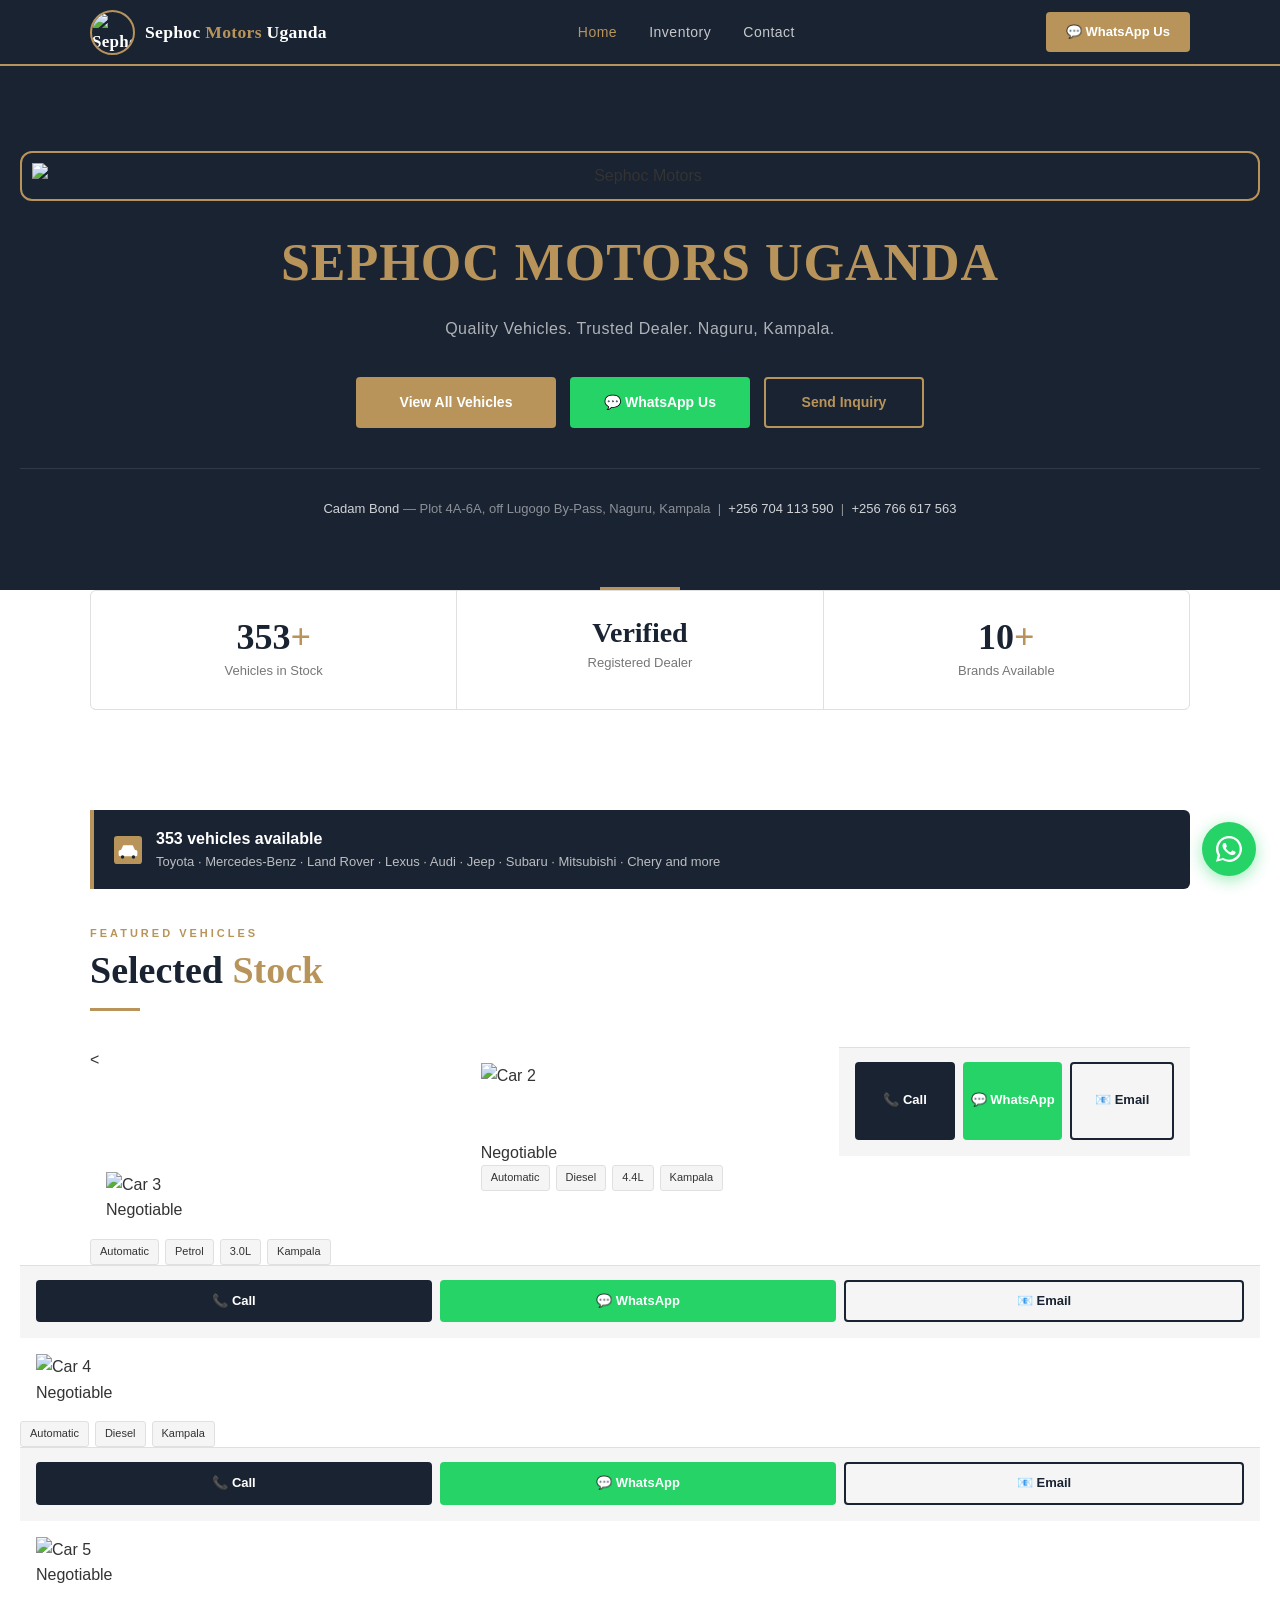
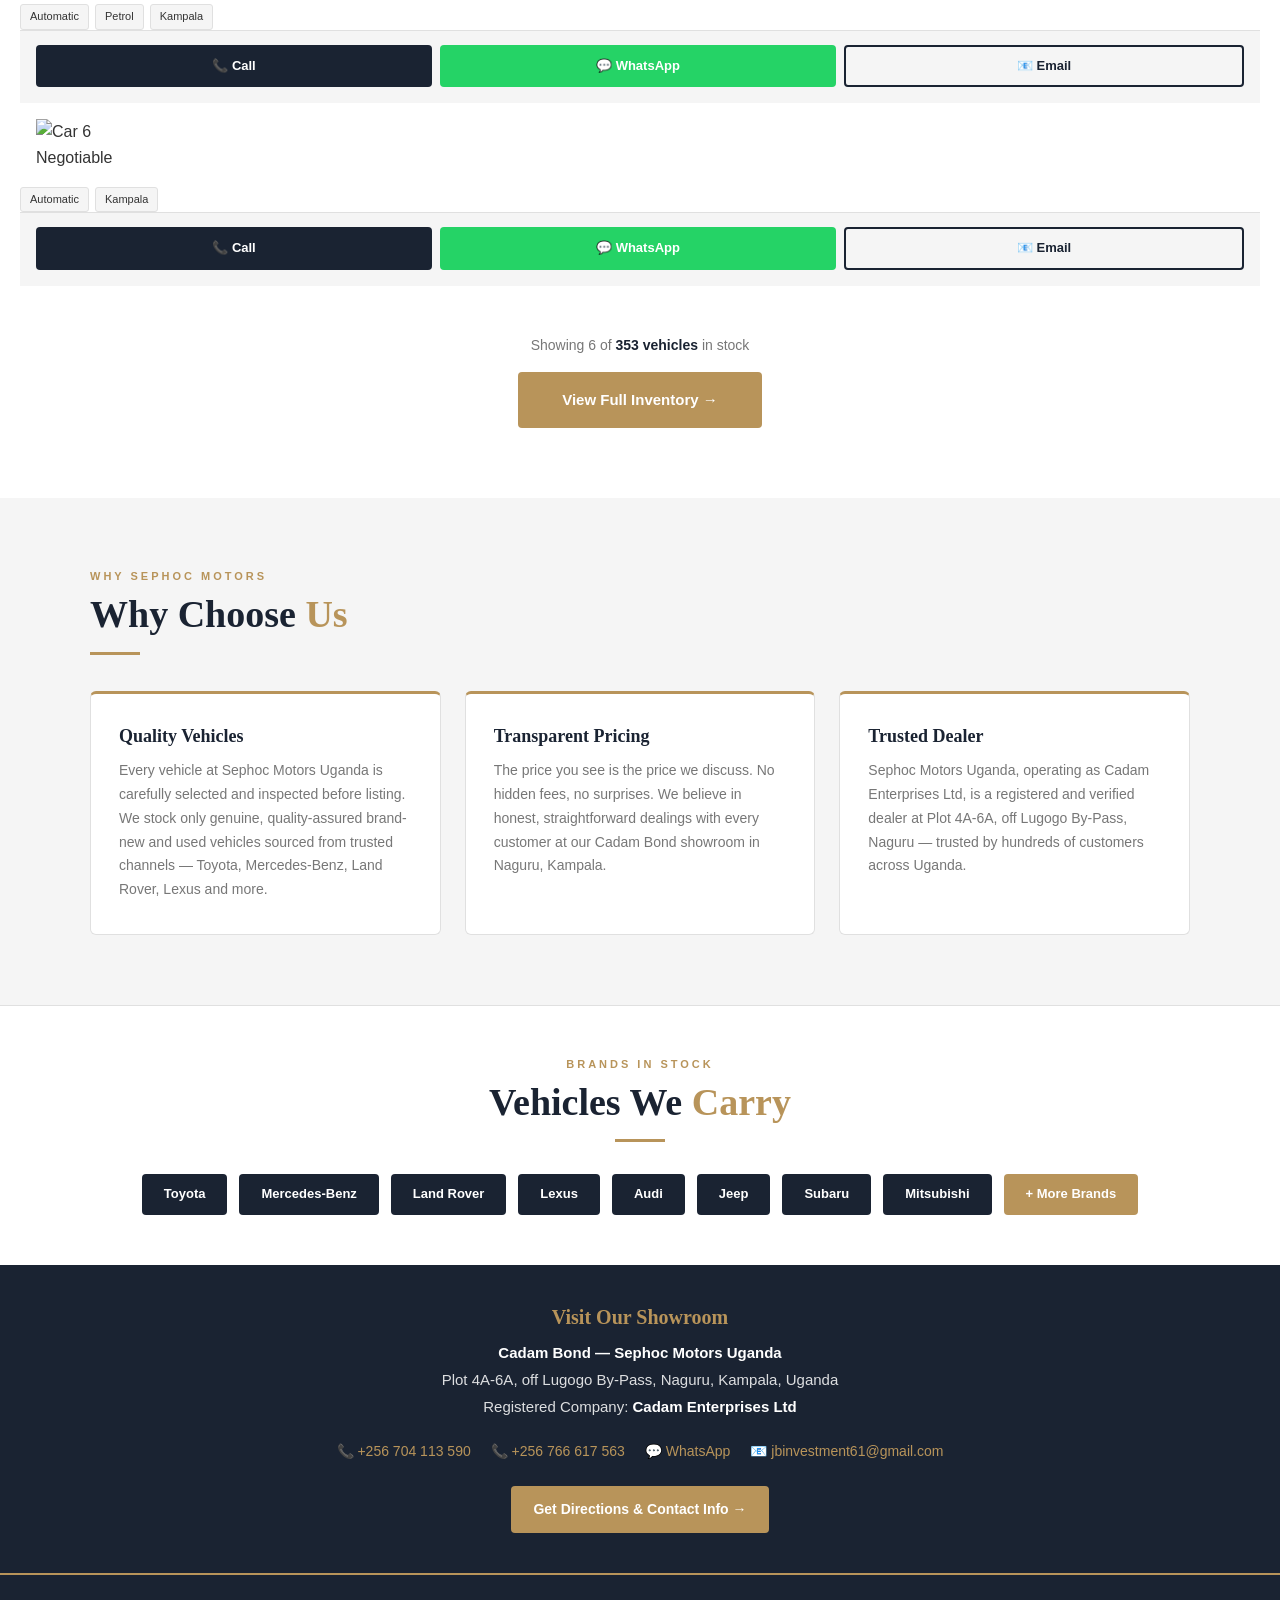
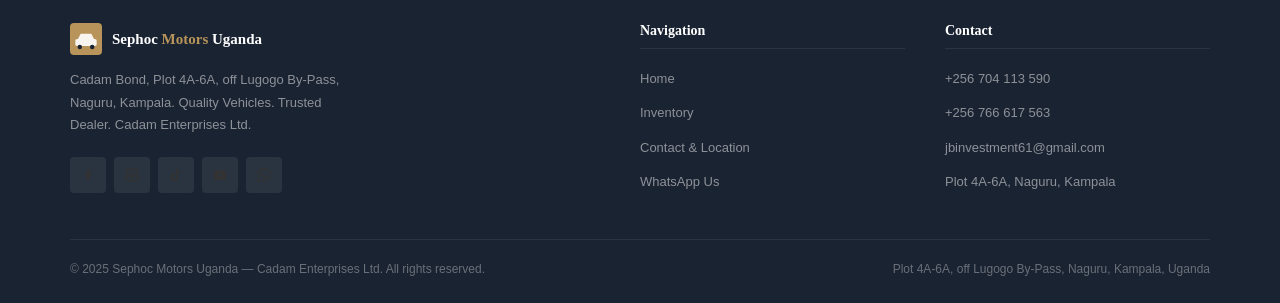
==== commit e13f9aeb: "Update index.html" ====
--- a/index.html
+++ b/index.html
@@ -64,8 +64,7 @@
   <img src="https://i.ibb.co/5XtcNVr5/880fe7fb124ca00be4d6c6f690cd0fd1.png" alt="Sephoc Motors" style="width:45px; height:45px; border-radius:50%; object-fit:cover; border:2px solid #b8945a;">
   <span style="font-weight:700;font-size:1.1rem;color:#fff;">Sephoc <span style="color:#b8945a;">Motors</span> Uganda</span>
 </a>
-      <span>Sephoc <span>Motors</span> Uganda</span>
-    </a>
+          
     <ul class="nav-links">
       <li><a href="index.html" class="active">Home</a></li>
       <li><a href="inventory.html">Inventory</a></li>
@@ -87,8 +86,7 @@
 <!-- ===================== HERO ===================== -->
 <section class="hero">
   <!-- LARGE LOGO -->
-<img src="https://i.ibb.co/5XtcNVr5/880fe7fb124ca00be4d6c6f690cd0fd1.png" alt="Sephoc Motors" style="width:150px; height:150px; border-radius:50%; object-fit:cover; border:3px solid #b8945a; margin-bottom:10px;">
-
+<img src="https://i.ibb.co/5XtcNVr5/880fe7fb124ca00be4d6c6f690cd0fd1.png" alt="Sephoc Motors" style="width:100%; height:auto; max-height:200px; object-fit:contain; border-radius:12px; display:block; margin:5px auto 20px auto; border:2px solid #b8945a; background:#1a2332; padding:10px;">
   <div class="hero-business-name">SEPHOC MOTORS UGANDA</div>
   <p class="hero-subtitle">Quality Vehicles. Trusted Dealer. Naguru, Kampala.</p>
 
